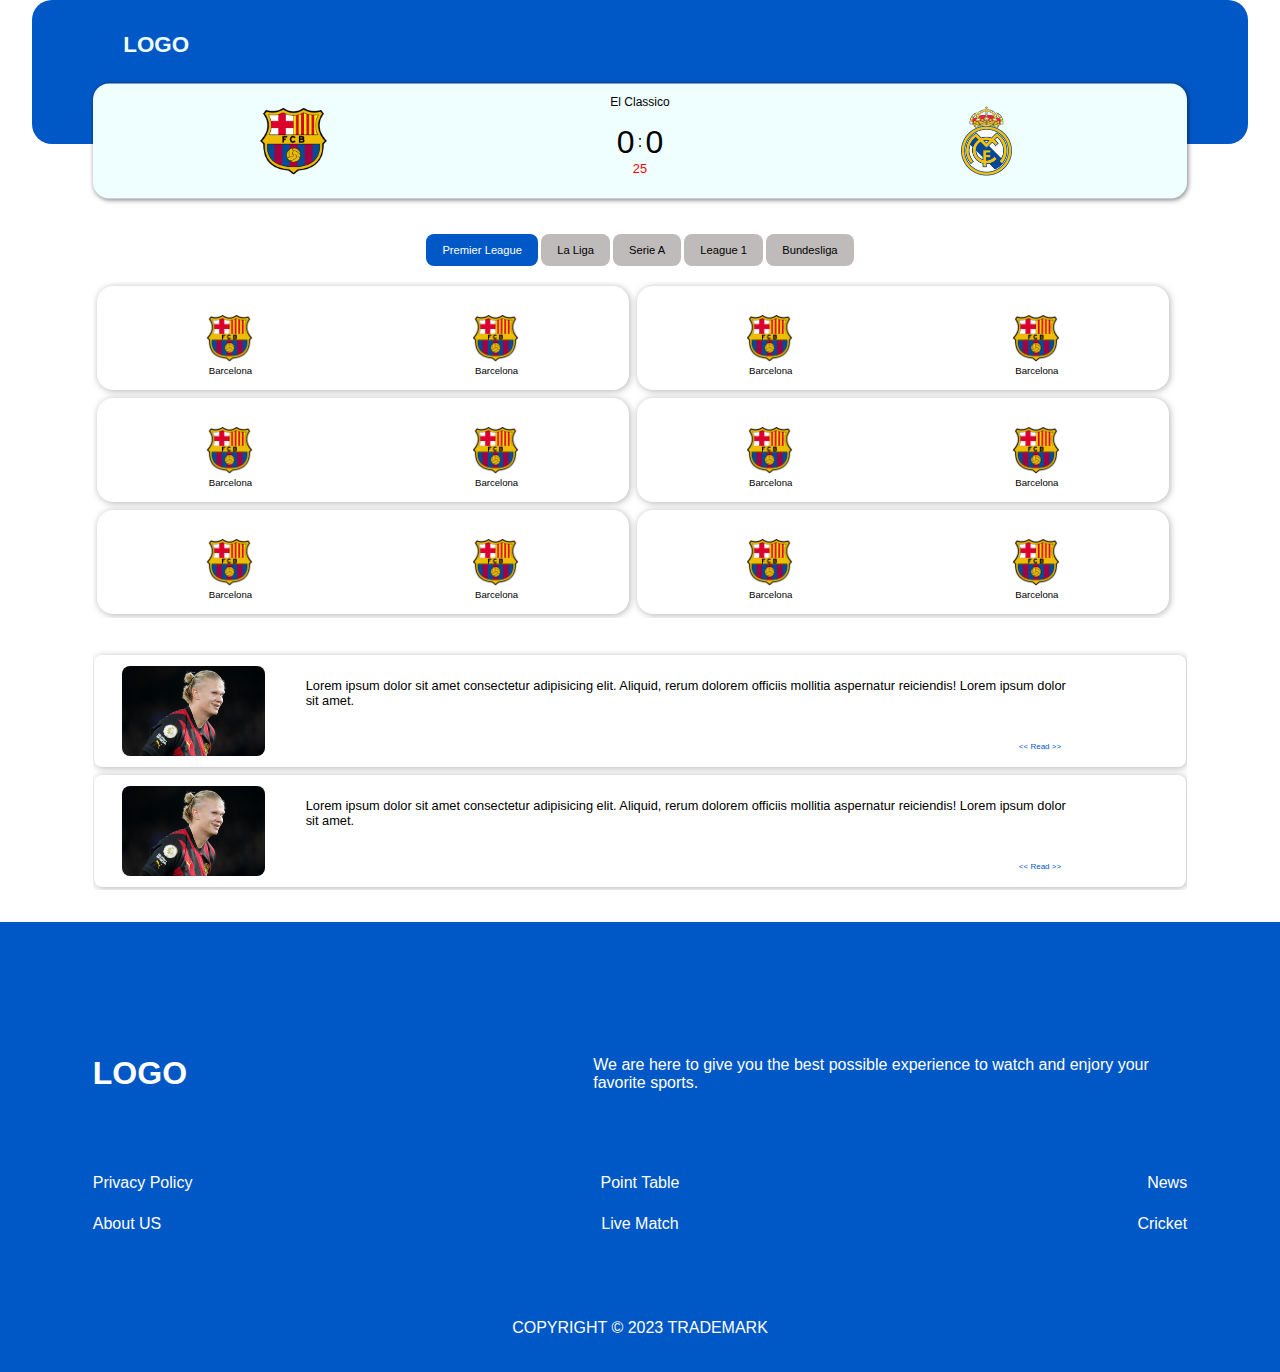
==== index.html @ 984a3e7b "Finished Footer" ====
<!DOCTYPE html>
<html lang="en">
<head>
    <meta charset="UTF-8">
    <meta http-equiv="X-UA-Compatible" content="IE=edge">
    <meta name="viewport" content="width=device-width, initial-scale=1.0">
    <title>HOME</title>
    <!-- ================================================================================ -->
    <link rel="stylesheet" href="https://cdnjs.cloudflare.com/ajax/libs/font-awesome/6.3.0/css/all.min.css" integrity="sha512-SzlrxWUlpfuzQ+pcUCosxcglQRNAq/DZjVsC0lE40xsADsfeQoEypE+enwcOiGjk/bSuGGKHEyjSoQ1zVisanQ==" crossorigin="anonymous" referrerpolicy="no-referrer" />
    <!-- ================================================================================ -->
    <script defer src="script.js"></script>
    <!-- ================================================================================ -->
    <link rel="stylesheet" href="style.css">
</head>
<body>
    <header class="match-started">
        <nav class="match-started">
            <h3>LOGO</h3>
            <i class="fa-solid fa-solid fa-bars"></i>
            <i class="fa-sharp fa-solid fa-xmark"></i>
            <ul class="menu">
                <li><a href="">home</a></li>
                <li><a href="">News</a></li>
                <li><a href="">Table</a></li>
                <li><a href="">Stats</a></li>
                <li><a href="">About Us</a></li>
            </ul>
        </nav>
        <div class="top-header match-started">
            <div class="current-match-name">El Classico</div>
            <div class="team-logos"><img src="images/fcb.png"/></div>
            <div class="score-time">
                <div class="score">
                    <span>0</span>:<span>0</span>
                </div>
               <span class="time">25</span> 
            </div>
            <div class="team-logos"><img src="images/rma.png"/></div>
        </div>
    </header>

    <div class="league-titles  match-started">
        <div class="titles">
            <span class="selected">Premier League</span>
            <span>La Liga</span>
            <span>Serie A</span>
            <span>League 1</span>
            <span>Bundesliga</span>
        </div>
    </div>

    <section class="leagues-section">
        <div class="leagues premier-league">
            <div class="matches">
                <div class="team-logos">
                    <img src="images/fcb.png"/>
                    <span>Barcelona</span>
                </div>
                <div class="team-logos">
                    <img src="images/fcb.png"/>
                    <span>Barcelona</span>
                </div>
            </div>
            <div class="matches">
                <div class="team-logos">
                    <img src="images/fcb.png"/>
                    <span>Barcelona</span>
                </div>
                <div class="team-logos">
                    <img src="images/fcb.png"/>
                    <span>Barcelona</span>
                </div>
            </div>
            <div class="matches">
                <div class="team-logos">
                    <img src="images/fcb.png"/>
                    <span>Barcelona</span>
                </div>
                <div class="team-logos">
                    <img src="images/fcb.png"/>
                    <span>Barcelona</span>
                </div>
            </div>
            <div class="matches">
                <div class="team-logos">
                    <img src="images/fcb.png"/>
                    <span>Barcelona</span>
                </div>
                <div class="team-logos">
                    <img src="images/fcb.png"/>
                    <span>Barcelona</span>
                </div>
            </div>
            <div class="matches">
                <div class="team-logos">
                    <img src="images/fcb.png"/>
                    <span>Barcelona</span>
                </div>
                <div class="team-logos">
                    <img src="images/fcb.png"/>
                    <span>Barcelona</span>
                </div>
            </div>
            <div class="matches">
                <div class="team-logos">
                    <img src="images/fcb.png"/>
                    <span>Barcelona</span>
                </div>
                <div class="team-logos">
                    <img src="images/fcb.png"/>
                    <span>Barcelona</span>
                </div>
            </div>
            <div class="matches">
                <div class="team-logos">
                    <img src="images/fcb.png"/>
                    <span>Barcelona</span>
                </div>
                <div class="team-logos">
                    <img src="images/fcb.png"/>
                    <span>Barcelona</span>
                </div>
            </div>
            <div class="matches">
                <div class="team-logos">
                    <img src="images/fcb.png"/>
                    <span>Barcelona</span>
                </div>
                <div class="team-logos">
                    <img src="images/fcb.png"/>
                    <span>Barcelona</span>
                </div>
            </div>
            <div class="matches">
                <div class="team-logos">
                    <img src="images/fcb.png"/>
                    <span>Barcelona</span>
                </div>
                <div class="team-logos">
                    <img src="images/fcb.png"/>
                    <span>Barcelona</span>
                </div>
            </div>
            <div class="matches">
                <div class="team-logos">
                    <img src="images/fcb.png"/>
                    <span>Barcelona</span>
                </div>
                <div class="team-logos">
                    <img src="images/fcb.png"/>
                    <span>Barcelona</span>
                </div>
            </div>
            <div class="matches">
                <div class="team-logos">
                    <img src="images/fcb.png"/>
                    <span>Barcelona</span>
                </div>
                <div class="team-logos">
                    <img src="images/fcb.png"/>
                    <span>Barcelona</span>
                </div>
            </div>
            <div class="matches">
                <div class="team-logos">
                    <img src="images/fcb.png"/>
                    <span>Barcelona</span>
                </div>
                <div class="team-logos">
                    <img src="images/fcb.png"/>
                    <span>Barcelona</span>
                </div>
            </div>
       </div>
    </section>
    <section class="news-section">
        <div class="container">
            <div class="news">
                <div class="thumbnail">
                    <img src="images/haaland.webp" alt="">
                </div>
                <div class="para">
                    <p>Lorem ipsum dolor sit amet consectetur adipisicing elit. Aliquid, rerum dolorem officiis mollitia aspernatur reiciendis! Lorem ipsum dolor sit amet.
                    </p>
                    <a href="#"> &lt;&lt; Read >></a>
                </div>
            </div>
            <div class="news">
                <div class="thumbnail">
                    <img src="images/haaland.webp" alt="">
                </div>
                <div class="para">
                    <p>Lorem ipsum dolor sit amet consectetur adipisicing elit. Aliquid, rerum dolorem officiis mollitia aspernatur reiciendis! Lorem ipsum dolor sit amet.
                    </p>
                    <a href="#"> &lt;&lt; Read >></a>
                </div>
            </div>
            <div class="news">
                <div class="thumbnail">
                    <img src="images/haaland.webp" alt="">
                </div>
                <div class="para">
                    <p>Lorem ipsum dolor sit amet consectetur adipisicing elit. Aliquid, rerum dolorem officiis mollitia aspernatur reiciendis! Lorem ipsum dolor sit amet.
                    </p>
                    <a href="#"> &lt;&lt; Read >></a>
                </div>
            </div>
            <div class="news">
                <div class="thumbnail">
                    <img src="images/haaland.webp" alt="">
                </div>
                <div class="para">
                    <p>Lorem ipsum dolor sit amet consectetur adipisicing elit. Aliquid, rerum dolorem officiis mollitia aspernatur reiciendis! Lorem ipsum dolor sit amet.
                    </p>
                    <a href="#"> &lt;&lt; Read >></a>
                </div>
            </div>
        </div>
    </section> 
    <footer>
        <div class="container">

            <div class="social">
                <i class="fa-brands fa-twitter"></i>
                <i class="fa-brands fa-youtube"></i>
                <i class="fa-brands fa-instagram"></i>
                <i class="fa-brands fa-behance"></i>
            </div>
            <div class="brand-details">
                <h1 class="logo">LOGO</h1>
                <p class="details">
                    We are here to give you the best possible experience to watch and enjory
                    your favorite sports.
                </p>
            </div>
            <div class="footer-links">
                <a href="">Privacy Policy</a>
                <a href="">Point Table</a>
                <a href="">News</a>
                <a href="">About US</a>
                <a href="">Live Match</a>
                <a href="">Cricket</a>
            </div>
            <div class="copyright">
                <span class="copyright">COPYRIGHT &#xA9; 2023 TRADEMARK </span>
            </div>
        </div>
    </footer>
</body>
</html>
---- style.css ----
html {
    font-size: 16px;
}

:root {
    --bg1 : #fff;
    --bg2 : #0058C6;
    --bg-league-title : #BFBBBA;

    --ld1 : #000;
    --ll1 : #EFFEFF;

    --width-small : 95%;
    --width-mediam : 85%;

    --header-height-initial : 6rem;
    --header-height : 9rem;
    --leagues-section-height : 21rem;
    --news-height : 15rem;

    --width-top-header : calc(var(--width-small)*90/100);
    --margin-leagues : calc(var(--header-height)*62.2/100);
}

* {
    margin: 0;
    padding : 0;
    color: var(--ld1);
    text-decoration: none;
    list-style: none;
    box-sizing: border-box;
}

body {
    font-family: sans-serif;
    background-color: var(--bg1);
    display: flex;
    flex-direction: column;
    align-items: center;
}

p {
    font-size: 1rem;
}
h3 {
    font-size: 1.4rem;
}

img {
    display: inline-block;
    height: 100%;
    object-fit: cover;
    object-position: center;
}

/* ======================================================= */

header {
    width : var(--width-small);
    height: var(--header-height-initial);
    color: var(--ll1);
    background-color: var(--bg2);
    border-radius: 1.25rem;
    display: flex;
    flex-direction: column;
    justify-content: space-between;
    align-items: center;
    position: relative;
}

header.match-started {
    height: var(--header-height);
}

nav {
    width: 85%;
    height: 100%;
    display: flex;
    justify-content: space-between;
    align-items: center;
    /* border : 1px solid black; */
    
}

nav.match-started {
    height: 40%;
    align-items: flex-end;
}

nav * {
    color: var(--ll1);
}

.fa-bars, .fa-xmark {
    cursor: pointer;
    z-index: 5;
}

.fa-xmark {
    display: none;
}

nav ul {
    display: none;

}

.menu-open {
    display: flex;
    flex-direction: column;
    justify-content: space-evenly;
    align-items: center;

    position: absolute;
    right : 1rem;
    top : 1rem;
    z-index: 3;
    border-radius: 1.25rem;

    width: 20rem;
    max-width: 90%;
    height: 40vh;
    background-color: rgba(0, 89, 198, 0.9);
    box-shadow: 1px 1px 5px rgba(0,0,0,0.3);

}

.menu-open li a{
    padding : 1rem 2rem;
}

/* ============================== top-header ============================== */

.top-header {
    width : 90%;
    height: 80%;
    background-color: var(--ll1);
    box-shadow: 1px 1px 5px rgba(0,0,0,0.5);
    border-radius: 1rem;
    position: absolute;
    transform: translateY(72.5%);
    display: none;
}

.top-header.match-started {
    display:flex;
    justify-content: space-around;
    align-items: center;
}

.top-header.match-started div{
    display: flex;
    justify-content: center;
    align-items: center;
}

.current-match-name{
    width : 100%;
    height : 30%;
    position: absolute;
    top : 1px;
    font-size: 0.75rem;
}

.team-logos{
    height: 60%;
    width : 30%;
}

.score-time {
    width : 20%;
    flex-direction: column;
    justify-content: flex-end;
    position: relative;
    top : 0.5rem;
}

.score span:nth-child(1){
    font-size: 2rem;
    margin-right: 0.2rem;
}

.score span:nth-child(2){
    font-size: 2rem;
    margin-left : 0.2rem;
}

.time {
    color : red;
    font-size: 0.8rem;
    font-weight: 500;
}

/* ======================================================= */

.league-titles {
    width : var(--width-top-header);
    margin-top: 2rem;
    border-radius: 0.5rem;

    display: flex;
    justify-content: center;
    /* border : 1px solid black; */
}

.league-titles.match-started { 
    margin-top: var(--margin-leagues);
}

.titles {
    max-height: 6.4rem;
    font-size: 0.7rem;
    display: flex;
    flex-flow: row wrap;
    gap : 0.2rem;
    justify-content: flex-start;
    align-items: center; 
}

.titles span {
    text-align: center;
    padding: 0 1rem;
    line-height: 2rem;
    border-radius: 0.5rem;;
    background-color: var(--bg-league-title);
    cursor: pointer;
    /* flex-grow: 1; */
}

.titles > .selected {
    background-color: var(--bg2);
    color: var(--bg1);
}


/* ======================================================= */

.leagues-section {
    width : var(--width-top-header);
    height: var(--leagues-section-height);
    margin-top : 1rem;
    border-radius: 0.5rem ;
    
    padding-bottom: 0.1rem;

    /* to setup scrolling and hide scrollbar */
    overflow: auto;
    -ms-overflow-style: none; /* from IE and Edge */
    scrollbar-width: none; /* from Firefox */
}

/* to hide scrollbar from chrome */
.leagues-section::-webkit-scrollbar {
    display: none;
}

.leagues {
    width: 98%;
    height: auto;
    /* padding-top: 1rem; */
    border-radius: 0.5rem;
    display: grid;
    grid-template-columns: 1fr 1fr;
    column-gap : 0.5rem;
}

.matches {
    width : 100%;
    height: 6.5rem;
    margin: 0.25rem;

    display: flex;
    justify-content: space-around;
    align-items: center;

    border-radius: 1rem;
    background-color: var(--bg1);
    box-shadow: 1px 1px 7px rgba(0,0,0,0.3);
}

.matches .team-logos {
    width: 3rem;
    height: 3rem;
    position: relative;
}

.team-logos span {
    font-size : 0.6rem;
    position: absolute;
    bottom: -14px;
    left: 3px;
}

/* ======================================================= */

.news-section {
    width : var(--width-top-header);
    height: var(--news-height);
    margin-top: 2rem;
    padding: 0.1rem;
    /* background-color: var(--bg-league-title); */

    display: flex;
    justify-content: center;
    align-items: center;

    overflow: auto;
    scrollbar-width: none;
    -ms-overflow-style: none;
}

.news-section::-webkit-scrollbar{
    display: none;
}

.news-section .container {
    width: 100%;
    height: 100%; 
    display: grid;
    grid-template-rows: repeat(1fr);
}

.news {
    width: 100%;
    margin: 0.25rem 0;
    height: 7rem;
    border-radius: 0.5rem;
    overflow: hidden;
    background-color: var(--bg1);
    box-shadow: 1px 1px 7px rgba(0,0,0,0.3);
    /* border : 1px solid red; */

    display: flex;
}

/* ================================= */

.thumbnail {
    height: 100%;
    width: auto;
    display: flex;
    justify-content: center;
    align-items: center;

    padding-left: 2.5%;

    /* border : 1px solid red; */
}

.thumbnail img {
    width: auto;
    height: 80%;
    border-radius: 0.5rem;
}

.news .para {
    width: auto;
    height: 100%;
    display: flex;
    justify-content: center;
    align-items: center;
    position: relative;
}

.news .para p {
    display: inline-block;
    height: 50%;
    width: auto;
    font-size: 0.8rem;
    padding-left : 5%;

    overflow: auto;
    -ms-overflow-style: none;
    scrollbar-width: none;
    /* border : 1px solid red; */

    position: relative;
    top : -0.3rem;
}

.news .para p::-webkit-scrollbar {
    display: none;
}

.news .para a {
    font-size: 0.5rem;
    color : var(--bg2);
    
    position: absolute;
    bottom: 1rem;
    right: 1rem;
}

/* ======================================================= */

footer {
    margin-top: 2rem;
    width: 100%;
    height: 50vh;
    background-color: var(--bg2);

    display: flex;
    justify-content: center;
    align-items: center;

    position: relative;
}

footer * {
    color: var(--bg1);
}

footer .container {
    width: var(--width-top-header);
    height: 90%;
    display: flex;
    flex-direction: column;
    justify-content: flex-start;
    align-items: center;
    gap : 2%;
    /* border : 1px solid black; */
}

.brand-details {
    width: 100%;
    height: 40%;
    display: flex;
    justify-content: space-between;
    align-items: center;
    gap : 10%;
    /* border : 1px solid black; */
}

.brand-details h1 {
    display: inline-block;
    width: 40%;
}

.footer-links {
    width: 100%;
    height: 20%;
    display: grid;
    grid-template-columns: repeat(3, 1fr);
    gap : 2%;
}

.footer-links a {
    display: inline-flex;
    width: 100%;
    height: 100%;
    justify-content: flex-start;
    align-items: center;
    /* border : 1px solid black; */
}

.footer-links a:nth-child(3), .footer-links a:nth-child(6) {
    justify-content: flex-end;
} 


.footer-links a:nth-child(2), .footer-links a:nth-child(5) {
    justify-content: center;
} 

.social {
    width: 100%;
    height: 10%;
    display: flex;
    justify-content: flex-end;
    gap : 5%;
    padding-right: 0%;
}

.copyright {
    width: 100%;
    height: 10%;
    position: absolute;
    bottom: 1.5rem;
    display: flex;
    justify-content: center;
}

/* ======================================================= */

@media only screen and (max-width:600px) {

    .leagues {
        width: 98%;
        /* padding: 1rem 0rem; */
        grid-template-columns: 1fr;
        grid-template-rows: repeat(1fr);
    }

    .matches {
        height: 6.5rem;
    }
}
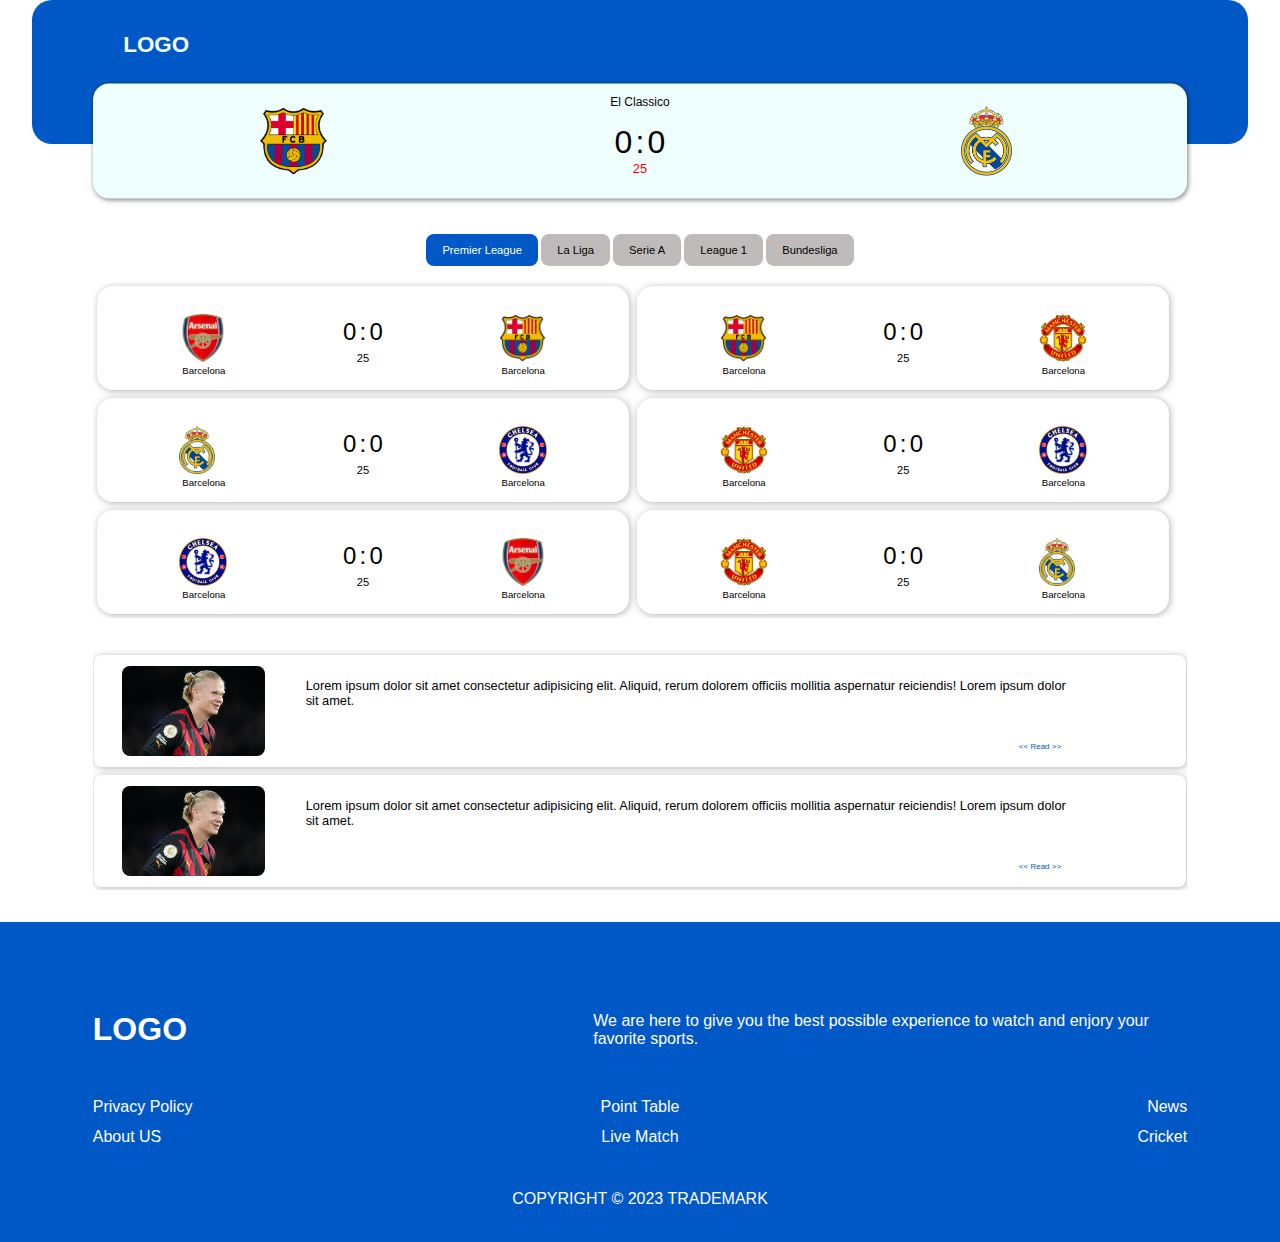
==== commit 0ea38a11: "added scores on match section, added match.html page & edited js for it" ====
--- a/index.html
+++ b/index.html
@@ -8,9 +8,9 @@
     <!-- ================================================================================ -->
     <link rel="stylesheet" href="https://cdnjs.cloudflare.com/ajax/libs/font-awesome/6.3.0/css/all.min.css" integrity="sha512-SzlrxWUlpfuzQ+pcUCosxcglQRNAq/DZjVsC0lE40xsADsfeQoEypE+enwcOiGjk/bSuGGKHEyjSoQ1zVisanQ==" crossorigin="anonymous" referrerpolicy="no-referrer" />
     <!-- ================================================================================ -->
-    <script defer src="script.js"></script>
+    <script defer src="js/script.js"></script>
     <!-- ================================================================================ -->
-    <link rel="stylesheet" href="style.css">
+    <link rel="stylesheet" href="css/style.css">
 </head>
 <body>
     <header class="match-started">
@@ -53,119 +53,215 @@
         <div class="leagues premier-league">
             <div class="matches">
                 <div class="team-logos">
-                    <img src="images/fcb.png"/>
-                    <span>Barcelona</span>
-                </div>
-                <div class="team-logos">
-                    <img src="images/fcb.png"/>
-                    <span>Barcelona</span>
-                </div>
-            </div>
-            <div class="matches">
-                <div class="team-logos">
-                    <img src="images/fcb.png"/>
-                    <span>Barcelona</span>
-                </div>
-                <div class="team-logos">
-                    <img src="images/fcb.png"/>
-                    <span>Barcelona</span>
-                </div>
-            </div>
-            <div class="matches">
-                <div class="team-logos">
-                    <img src="images/fcb.png"/>
-                    <span>Barcelona</span>
-                </div>
-                <div class="team-logos">
-                    <img src="images/fcb.png"/>
-                    <span>Barcelona</span>
-                </div>
-            </div>
-            <div class="matches">
-                <div class="team-logos">
-                    <img src="images/fcb.png"/>
-                    <span>Barcelona</span>
-                </div>
-                <div class="team-logos">
-                    <img src="images/fcb.png"/>
-                    <span>Barcelona</span>
-                </div>
-            </div>
-            <div class="matches">
-                <div class="team-logos">
-                    <img src="images/fcb.png"/>
-                    <span>Barcelona</span>
-                </div>
-                <div class="team-logos">
-                    <img src="images/fcb.png"/>
-                    <span>Barcelona</span>
-                </div>
-            </div>
-            <div class="matches">
-                <div class="team-logos">
-                    <img src="images/fcb.png"/>
-                    <span>Barcelona</span>
-                </div>
-                <div class="team-logos">
-                    <img src="images/fcb.png"/>
-                    <span>Barcelona</span>
-                </div>
-            </div>
-            <div class="matches">
-                <div class="team-logos">
-                    <img src="images/fcb.png"/>
-                    <span>Barcelona</span>
-                </div>
-                <div class="team-logos">
-                    <img src="images/fcb.png"/>
-                    <span>Barcelona</span>
-                </div>
-            </div>
-            <div class="matches">
-                <div class="team-logos">
-                    <img src="images/fcb.png"/>
-                    <span>Barcelona</span>
-                </div>
-                <div class="team-logos">
-                    <img src="images/fcb.png"/>
-                    <span>Barcelona</span>
-                </div>
-            </div>
-            <div class="matches">
-                <div class="team-logos">
-                    <img src="images/fcb.png"/>
-                    <span>Barcelona</span>
-                </div>
-                <div class="team-logos">
-                    <img src="images/fcb.png"/>
-                    <span>Barcelona</span>
-                </div>
-            </div>
-            <div class="matches">
-                <div class="team-logos">
-                    <img src="images/fcb.png"/>
-                    <span>Barcelona</span>
-                </div>
-                <div class="team-logos">
-                    <img src="images/fcb.png"/>
-                    <span>Barcelona</span>
-                </div>
-            </div>
-            <div class="matches">
-                <div class="team-logos">
-                    <img src="images/fcb.png"/>
-                    <span>Barcelona</span>
-                </div>
-                <div class="team-logos">
-                    <img src="images/fcb.png"/>
-                    <span>Barcelona</span>
-                </div>
-            </div>
-            <div class="matches">
-                <div class="team-logos">
-                    <img src="images/fcb.png"/>
-                    <span>Barcelona</span>
-                </div>
+                    <img src="images/arsenal.png"/>
+                    <span>Barcelona</span>
+                </div>
+
+                <div class="score-time">
+                    <div class="score">
+                        <span>0</span>:<span>0</span>
+                    </div>
+                   <span class="time">25</span> 
+                </div>
+
+                <div class="team-logos">
+                    <img src="images/fcb.png"/>
+                    <span>Barcelona</span>
+                </div>
+            </div>
+            <div class="matches">
+                <div class="team-logos">
+                    <img src="images/fcb.png"/>
+                    <span>Barcelona</span>
+                </div>
+
+                <div class="score-time">
+                    <div class="score">
+                        <span>0</span>:<span>0</span>
+                    </div>
+                   <span class="time">25</span> 
+                </div>
+
+                <div class="team-logos">
+                    <img src="images/manu.png"/>
+                    <span>Barcelona</span>
+                </div>
+            </div>
+            <div class="matches">
+                <div class="team-logos">
+                    <img src="images/rma.png"/>
+                    <span>Barcelona</span>
+                </div>
+
+                <div class="score-time">
+                    <div class="score">
+                        <span>0</span>:<span>0</span>
+                    </div>
+                   <span class="time">25</span> 
+                </div>
+
+                <div class="team-logos">
+                    <img src="images/chelsea.png"/>
+                    <span>Barcelona</span>
+                </div>
+            </div>
+            <div class="matches">
+                <div class="team-logos">
+                    <img src="images/manu.png"/>
+                    <span>Barcelona</span>
+                </div>
+
+                <div class="score-time">
+                    <div class="score">
+                        <span>0</span>:<span>0</span>
+                    </div>
+                   <span class="time">25</span> 
+                </div>
+
+                <div class="team-logos">
+                    <img src="images/chelsea.png"/>
+                    <span>Barcelona</span>
+                </div>
+            </div>
+            <div class="matches">
+                <div class="team-logos">
+                    <img src="images/chelsea.png"/>
+                    <span>Barcelona</span>
+                </div>
+
+                <div class="score-time">
+                    <div class="score">
+                        <span>0</span>:<span>0</span>
+                    </div>
+                   <span class="time">25</span> 
+                </div>
+
+                <div class="team-logos">
+                    <img src="images/arsenal.png"/>
+                    <span>Barcelona</span>
+                </div>
+            </div>
+            <div class="matches">
+                <div class="team-logos">
+                    <img src="images/manu.png"/>
+                    <span>Barcelona</span>
+                </div>
+
+                <div class="score-time">
+                    <div class="score">
+                        <span>0</span>:<span>0</span>
+                    </div>
+                   <span class="time">25</span> 
+                </div>
+
+                <div class="team-logos">
+                    <img src="images/rma.png"/>
+                    <span>Barcelona</span>
+                </div>
+            </div>
+            <div class="matches">
+                <div class="team-logos">
+                    <img src="images/fcb.png"/>
+                    <span>Barcelona</span>
+                </div>
+
+                <div class="score-time">
+                    <div class="score">
+                        <span>0</span>:<span>0</span>
+                    </div>
+                   <span class="time">25</span> 
+                </div>
+
+                <div class="team-logos">
+                    <img src="images/chelsea.png"/>
+                    <span>Barcelona</span>
+                </div>
+            </div>
+            <div class="matches">
+                <div class="team-logos">
+                    <img src="images/manu.png"/>
+                    <span>Barcelona</span>
+                </div>
+
+                <div class="score-time">
+                    <div class="score">
+                        <span>0</span>:<span>0</span>
+                    </div>
+                   <span class="time">25</span> 
+                </div>
+
+                <div class="team-logos">
+                    <img src="images/chelsea.png"/>
+                    <span>Barcelona</span>
+                </div>
+            </div>
+            <div class="matches">
+                <div class="team-logos">
+                    <img src="images/arsenal.png"/>
+                    <span>Barcelona</span>
+                </div>
+
+                <div class="score-time">
+                    <div class="score">
+                        <span>0</span>:<span>0</span>
+                    </div>
+                   <span class="time">25</span> 
+                </div>
+
+                <div class="team-logos">
+                    <img src="images/manu.png"/>
+                    <span>Barcelona</span>
+                </div>
+            </div>
+            <div class="matches">
+                <div class="team-logos">
+                    <img src="images/fcb.png"/>
+                    <span>Barcelona</span>
+                </div>
+
+                <div class="score-time">
+                    <div class="score">
+                        <span>0</span>:<span>0</span>
+                    </div>
+                   <span class="time">25</span> 
+                </div>
+
+                <div class="team-logos">
+                    <img src="images/fcb.png"/>
+                    <span>Barcelona</span>
+                </div>
+            </div>
+            <div class="matches">
+                <div class="team-logos">
+                    <img src="images/fcb.png"/>
+                    <span>Barcelona</span>
+                </div>
+
+                <div class="score-time">
+                    <div class="score">
+                        <span>0</span>:<span>0</span>
+                    </div>
+                   <span class="time">25</span> 
+                </div>
+
+                <div class="team-logos">
+                    <img src="images/fcb.png"/>
+                    <span>Barcelona</span>
+                </div>
+            </div>
+            <div class="matches">
+                <div class="team-logos">
+                    <img src="images/fcb.png"/>
+                    <span>Barcelona</span>
+                </div>
+
+                <div class="score-time">
+                    <div class="score">
+                        <span>0</span>:<span>0</span>
+                    </div>
+                   <span class="time">25</span> 
+                </div>
+
                 <div class="team-logos">
                     <img src="images/fcb.png"/>
                     <span>Barcelona</span>
--- a/css/style.css
+++ b/css/style.css
@@ -0,0 +1,511 @@
+html {
+    font-size: 16px;
+}
+
+:root {
+    --bg1 : #fff;
+    --bg2 : #0058C6;
+    --bg-league-title : #BFBBBA;
+
+    --ld1 : #000;
+    --ll1 : #EFFEFF;
+
+    --width-small : 95%;
+    --width-mediam : 85%;
+
+    --header-height-initial : 6rem;
+    --header-height : 9rem;
+    --leagues-section-height : 21rem;
+    --news-height : 15rem;
+
+    --width-top-header : calc(var(--width-small)*90/100);
+    --margin-leagues : calc(var(--header-height)*62.2/100);
+}
+
+* {
+    margin: 0;
+    padding : 0;
+    color: var(--ld1);
+    text-decoration: none;
+    list-style: none;
+    box-sizing: border-box;
+}
+
+body {
+    font-family: sans-serif;
+    background-color: var(--bg1);
+    display: flex;
+    flex-direction: column;
+    align-items: center;
+}
+
+p {
+    font-size: 1rem;
+}
+h3 {
+    font-size: 1.4rem;
+}
+
+img {
+    display: inline-block;
+    height: 100%;
+    object-fit: cover;
+    object-position: center;
+}
+
+/* ======================================================= */
+
+header {
+    width : var(--width-small);
+    height: var(--header-height-initial);
+    color: var(--ll1);
+    background-color: var(--bg2);
+    border-radius: 1.25rem;
+    display: flex;
+    flex-direction: column;
+    justify-content: space-between;
+    align-items: center;
+    position: relative;
+}
+
+header.match-started {
+    height: var(--header-height);
+}
+
+nav {
+    width: 85%;
+    height: 100%;
+    display: flex;
+    justify-content: space-between;
+    align-items: center;
+    /* border : 1px solid black; */
+    
+}
+
+nav.match-started {
+    height: 40%;
+    align-items: flex-end;
+}
+
+nav * {
+    color: var(--ll1);
+}
+
+.fa-bars, .fa-xmark {
+    cursor: pointer;
+    z-index: 5;
+}
+
+.fa-xmark {
+    display: none;
+}
+
+nav ul {
+    display: none;
+
+}
+
+.menu-open {
+    display: flex;
+    flex-direction: column;
+    justify-content: space-evenly;
+    align-items: center;
+
+    position: absolute;
+    right : 1rem;
+    top : 1rem;
+    z-index: 3;
+    border-radius: 1.25rem;
+
+    width: 20rem;
+    max-width: 90%;
+    height: 40vh;
+    background-color: rgba(0, 89, 198, 0.9);
+    box-shadow: 1px 1px 5px rgba(0,0,0,0.3);
+
+}
+
+.menu-open li a{
+    padding : 1rem 2rem;
+}
+
+/* ============================== top-header ============================== */
+
+.top-header {
+    width : 90%;
+    height: 80%;
+    background-color: var(--ll1);
+    box-shadow: 1px 1px 5px rgba(0,0,0,0.5);
+    border-radius: 1rem;
+    position: absolute;
+    transform: translateY(72.5%);
+    display: none;
+}
+
+.top-header.match-started {
+    display:flex;
+    justify-content: space-around;
+    align-items: center;
+}
+
+.top-header.match-started div{
+    display: flex;
+    justify-content: center;
+    align-items: center;
+}
+
+.current-match-name{
+    width : 100%;
+    height : 30%;
+    position: absolute;
+    top : 1px;
+    font-size: 0.75rem;
+}
+
+.team-logos{
+    height: 60%;
+    width : 30%;
+}
+
+.score-time {
+    width : 20%;
+    display: flex;
+    flex-direction: column;
+    align-items: center;
+    position: relative;
+    top : 0.5rem;
+}
+
+.score {
+    font-size: 2rem;
+}
+
+.score span:nth-child(1){
+    margin-right: 0.2rem;
+}
+
+.score span:nth-child(2){
+    margin-left : 0.2rem;
+}
+
+.time {
+    color : red;
+    font-size: 0.8rem;
+    font-weight: 500;
+    width: 100%;
+    text-align: center;
+}
+
+/* ======================================================= */
+
+.league-titles {
+    width : var(--width-top-header);
+    margin-top: 2rem;
+    border-radius: 0.5rem;
+
+    display: flex;
+    justify-content: center;
+    /* border : 1px solid black; */
+}
+
+.league-titles.match-started { 
+    margin-top: var(--margin-leagues);
+}
+
+.titles {
+    max-height: 6.4rem;
+    font-size: 0.7rem;
+    display: flex;
+    flex-flow: row wrap;
+    gap : 0.2rem;
+    justify-content: flex-start;
+    align-items: center; 
+}
+
+.titles span {
+    text-align: center;
+    padding: 0 1rem;
+    line-height: 2rem;
+    border-radius: 0.5rem;;
+    background-color: var(--bg-league-title);
+    cursor: pointer;
+    /* flex-grow: 1; */
+}
+
+.titles > .selected {
+    background-color: var(--bg2);
+    color: var(--bg1);
+}
+
+/* ======================================================= */
+
+.leagues-section {
+    width : var(--width-top-header);
+    height: var(--leagues-section-height);
+    margin-top : 1rem;
+    border-radius: 0.5rem ;
+    
+    padding-bottom: 0.1rem;
+
+    /* to setup scrolling and hide scrollbar */
+    overflow: auto;
+    -ms-overflow-style: none; /* from IE and Edge */
+    scrollbar-width: none; /* from Firefox */
+}
+
+/* to hide scrollbar from chrome */
+.leagues-section::-webkit-scrollbar {
+    display: none;
+}
+
+.leagues {
+    width: 98%;
+    height: auto;
+    /* padding-top: 1rem; */
+    border-radius: 0.5rem;
+    display: grid;
+    grid-template-columns: 1fr 1fr;
+    column-gap : 0.5rem;
+}
+
+.matches {
+    width : 100%;
+    height: 6.5rem;
+    margin: 0.25rem;
+
+    display: flex;
+    justify-content: space-evenly;
+    align-items: center;
+
+    border-radius: 1rem;
+    background-color: var(--bg1);
+    box-shadow: 1px 1px 7px rgba(0,0,0,0.3);
+}
+
+.matches .score-time .score {
+    font-size: 1.5rem;
+    margin: 0.4rem 0;
+}
+.matches .score-time .time {
+    font-size: 0.7rem;
+    color: black;
+}
+
+
+.matches .score-time {
+    top: 0;
+    /* border: 1px solid black; */
+}
+
+
+.matches .team-logos {
+    width: 3rem;
+    height: 3rem;
+    position: relative;
+}
+
+.team-logos span {
+    font-size : 0.6rem;
+    position: absolute;
+    bottom: -14px;
+    left: 3px;
+}
+
+/* ======================================================= */
+
+.news-section {
+    width : var(--width-top-header);
+    height: var(--news-height);
+    margin-top: 2rem;
+    padding: 0.1rem;
+    /* background-color: var(--bg-league-title); */
+
+    display: flex;
+    justify-content: center;
+    align-items: center;
+
+    overflow: auto;
+    scrollbar-width: none;
+    -ms-overflow-style: none;
+}
+
+.news-section::-webkit-scrollbar{
+    display: none;
+}
+
+.news-section .container {
+    width: 100%;
+    height: 100%; 
+    display: grid;
+    grid-template-rows: repeat(1fr);
+}
+
+.news {
+    width: 100%;
+    margin: 0.25rem 0;
+    height: 7rem;
+    border-radius: 0.5rem;
+    overflow: hidden;
+    background-color: var(--bg1);
+    box-shadow: 1px 1px 7px rgba(0,0,0,0.3);
+    /* border : 1px solid red; */
+
+    display: flex;
+}
+
+/* ================================= */
+
+.thumbnail {
+    height: 100%;
+    width: auto;
+    display: flex;
+    justify-content: center;
+    align-items: center;
+
+    padding-left: 2.5%;
+
+    /* border : 1px solid red; */
+}
+
+.thumbnail img {
+    width: auto;
+    height: 80%;
+    border-radius: 0.5rem;
+}
+
+.news .para {
+    width: auto;
+    height: 100%;
+    display: flex;
+    justify-content: center;
+    align-items: center;
+    position: relative;
+}
+
+.news .para p {
+    display: inline-block;
+    height: 50%;
+    width: auto;
+    font-size: 0.8rem;
+    padding-left : 5%;
+
+    position: relative;
+    top : -0.3rem;
+
+    overflow: hidden;
+}
+
+
+.news .para a {
+    font-size: 0.5rem;
+    color : var(--bg2);
+    
+    position: absolute;
+    bottom: 1rem;
+    right: 1rem;
+}
+
+/* ======================================================= */
+
+footer {
+    margin-top: 2rem;
+    width: 100%;
+    height: 20rem;
+    background-color: var(--bg2);
+
+    display: flex;
+    justify-content: center;
+    align-items: center;
+
+    position: relative;
+}
+
+footer * {
+    color: var(--bg1);
+}
+
+footer .container {
+    width: var(--width-top-header);
+    height: 90%;
+    display: flex;
+    flex-direction: column;
+    justify-content: flex-start;
+    align-items: center;
+    gap : 2%;
+    /* border : 1px solid black; */
+}
+
+.brand-details {
+    width: 100%;
+    height: 40%;
+    display: flex;
+    justify-content: space-between;
+    align-items: center;
+    gap : 10%;
+    /* border : 1px solid black; */
+}
+
+.brand-details h1 {
+    display: inline-block;
+    width: 40%;
+}
+
+.footer-links {
+    width: 100%;
+    height: 20%;
+    display: grid;
+    grid-template-columns: repeat(3, 1fr);
+    gap : 2%;
+}
+
+.footer-links a {
+    display: inline-flex;
+    width: 100%;
+    height: 100%;
+    justify-content: flex-start;
+    align-items: center;
+    /* border : 1px solid black; */
+}
+
+.footer-links a:nth-child(3), .footer-links a:nth-child(6) {
+    justify-content: flex-end;
+} 
+
+
+.footer-links a:nth-child(2), .footer-links a:nth-child(5) {
+    justify-content: center;
+} 
+
+.social {
+    width: 100%;
+    height: 10%;
+    display: flex;
+    justify-content: flex-end;
+    gap : 5%;
+    padding-right: 0%;
+}
+
+.copyright {
+    width: 100%;
+    height: 10%;
+    position: absolute;
+    bottom: 1.5rem;
+    display: flex;
+    justify-content: center;
+}
+
+/* ======================================================= */
+
+@media only screen and (max-width:600px) {
+
+    .leagues {
+        width: 98%;
+        /* padding: 1rem 0rem; */
+        grid-template-columns: 1fr;
+        grid-template-rows: repeat(1fr);
+    }
+
+    .matches {
+        height: 6.5rem;
+    }
+}
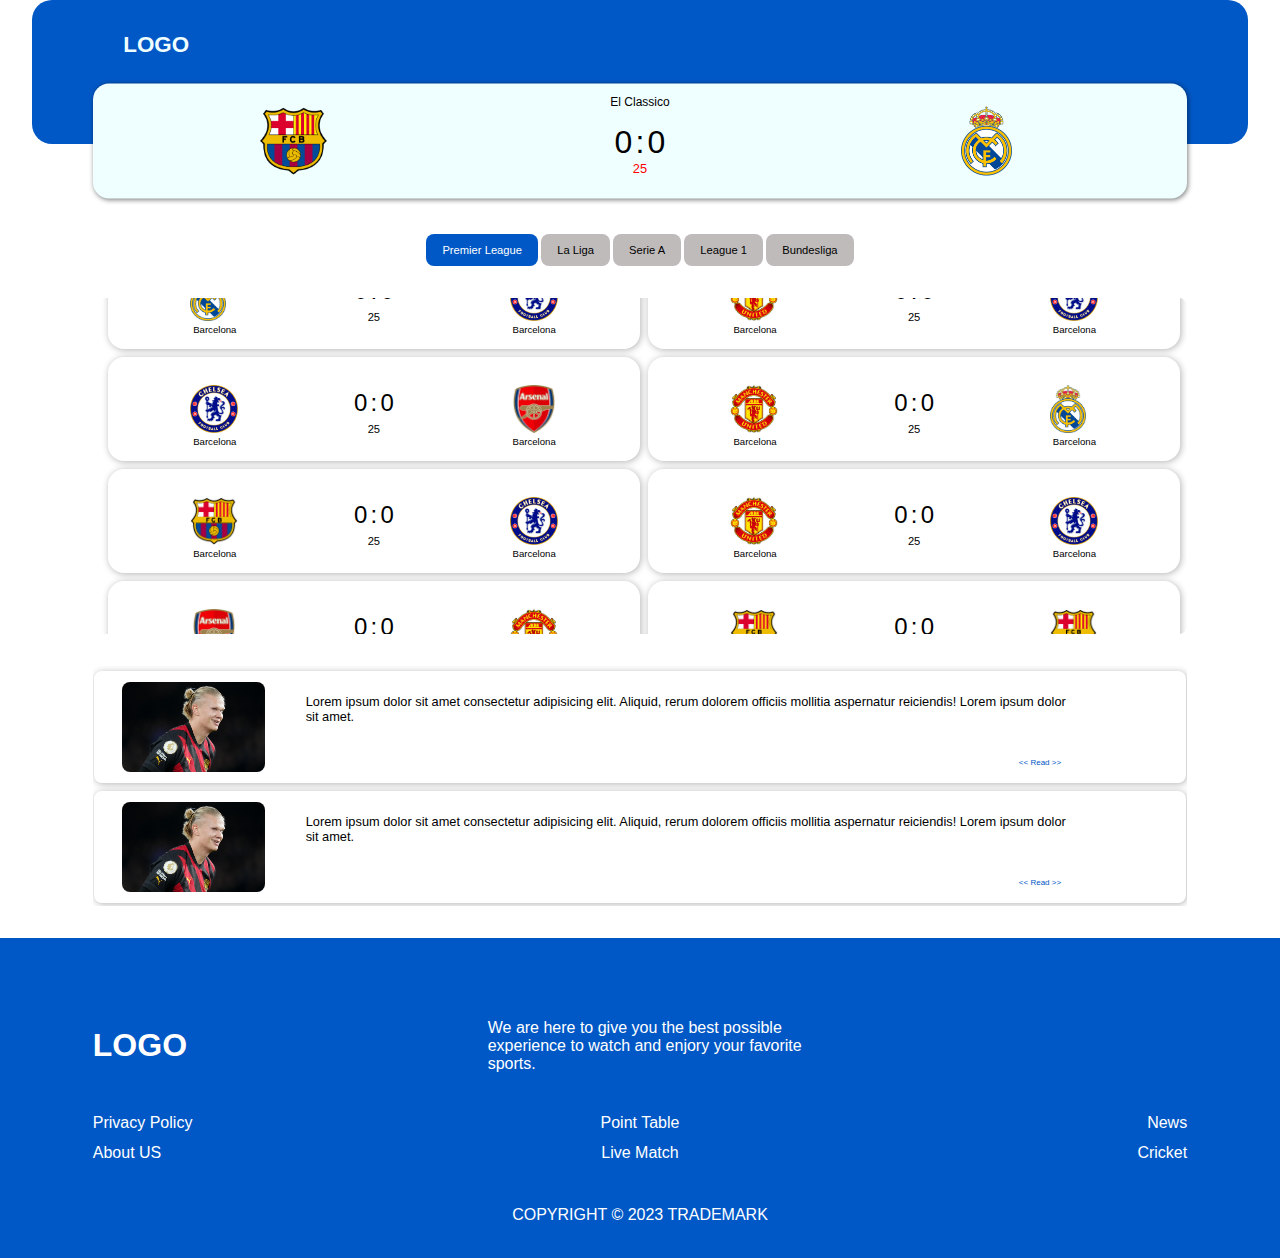
==== commit e6af4fe7: "match page updated - added details titles, details box etc" ====
--- a/index.html
+++ b/index.html
@@ -13,6 +13,7 @@
     <link rel="stylesheet" href="css/style.css">
 </head>
 <body>
+    <!-- ====================== Header Starts ====================== -->
     <header class="match-started">
         <nav class="match-started">
             <h3>LOGO</h3>
@@ -38,6 +39,7 @@
             <div class="team-logos"><img src="images/rma.png"/></div>
         </div>
     </header>
+    <!-- ====================== Header Ends ====================== -->
 
     <div class="league-titles  match-started">
         <div class="titles">
@@ -49,6 +51,7 @@
         </div>
     </div>
 
+    <!-- ====================== Match Section Starts ====================== -->
     <section class="leagues-section">
         <div class="leagues premier-league">
             <div class="matches">
@@ -269,6 +272,9 @@
             </div>
        </div>
     </section>
+    <!-- ====================== Match Section Ends ====================== -->
+
+    <!-- ====================== News Section Strats ====================== -->
     <section class="news-section">
         <div class="container">
             <div class="news">
@@ -312,7 +318,10 @@
                 </div>
             </div>
         </div>
-    </section> 
+    </section>
+    <!-- ====================== News Section Ends ====================== -->
+    
+    <!-- ====================== Footer Starts ====================== -->
     <footer>
         <div class="container">
 
@@ -342,5 +351,6 @@
             </div>
         </div>
     </footer>
+    <!-- ====================== Footer Ends ====================== -->
 </body>
 </html>--- a/css/style.css
+++ b/css/style.css
@@ -5,10 +5,12 @@
 :root {
     --bg1 : #fff;
     --bg2 : #0058C6;
+    --bg3 : #FFD52B;
     --bg-league-title : #BFBBBA;
 
     --ld1 : #000;
     --ll1 : #EFFEFF;
+    --lb1 : #0E376E;
 
     --width-small : 95%;
     --width-mediam : 85%;
@@ -146,6 +148,7 @@
     display:flex;
     justify-content: space-around;
     align-items: center;
+    cursor: pointer;
 }
 
 .top-header.match-started div{
@@ -198,7 +201,7 @@
 
 /* ======================================================= */
 
-.league-titles {
+.league-titles, .section-titles {
     width : var(--width-top-header);
     margin-top: 2rem;
     border-radius: 0.5rem;
@@ -208,7 +211,7 @@
     /* border : 1px solid black; */
 }
 
-.league-titles.match-started { 
+.league-titles.match-started, .section-titles.match-started{ 
     margin-top: var(--margin-leagues);
 }
 
@@ -239,18 +242,22 @@
 
 /* ======================================================= */
 
-.leagues-section {
+.leagues-section, .details-section {
     width : var(--width-top-header);
     height: var(--leagues-section-height);
-    margin-top : 1rem;
+    margin-top : 2rem;
     border-radius: 0.5rem ;
-    
     padding-bottom: 0.1rem;
+
+    display: flex;
+    justify-content: center;
+    align-items: center;
 
     /* to setup scrolling and hide scrollbar */
     overflow: auto;
     -ms-overflow-style: none; /* from IE and Edge */
     scrollbar-width: none; /* from Firefox */
+    /* border: 1px solid black; */
 }
 
 /* to hide scrollbar from chrome */
@@ -258,11 +265,11 @@
     display: none;
 }
 
-.leagues {
+.leagues, .details{
     width: 98%;
     height: auto;
-    /* padding-top: 1rem; */
     border-radius: 0.5rem;
+
     display: grid;
     grid-template-columns: 1fr 1fr;
     column-gap : 0.5rem;
@@ -280,23 +287,24 @@
     border-radius: 1rem;
     background-color: var(--bg1);
     box-shadow: 1px 1px 7px rgba(0,0,0,0.3);
+
+    cursor: pointer;
 }
 
 .matches .score-time .score {
     font-size: 1.5rem;
     margin: 0.4rem 0;
 }
+
 .matches .score-time .time {
     font-size: 0.7rem;
     color: black;
 }
 
-
 .matches .score-time {
     top: 0;
     /* border: 1px solid black; */
 }
-
 
 .matches .team-logos {
     width: 3rem;
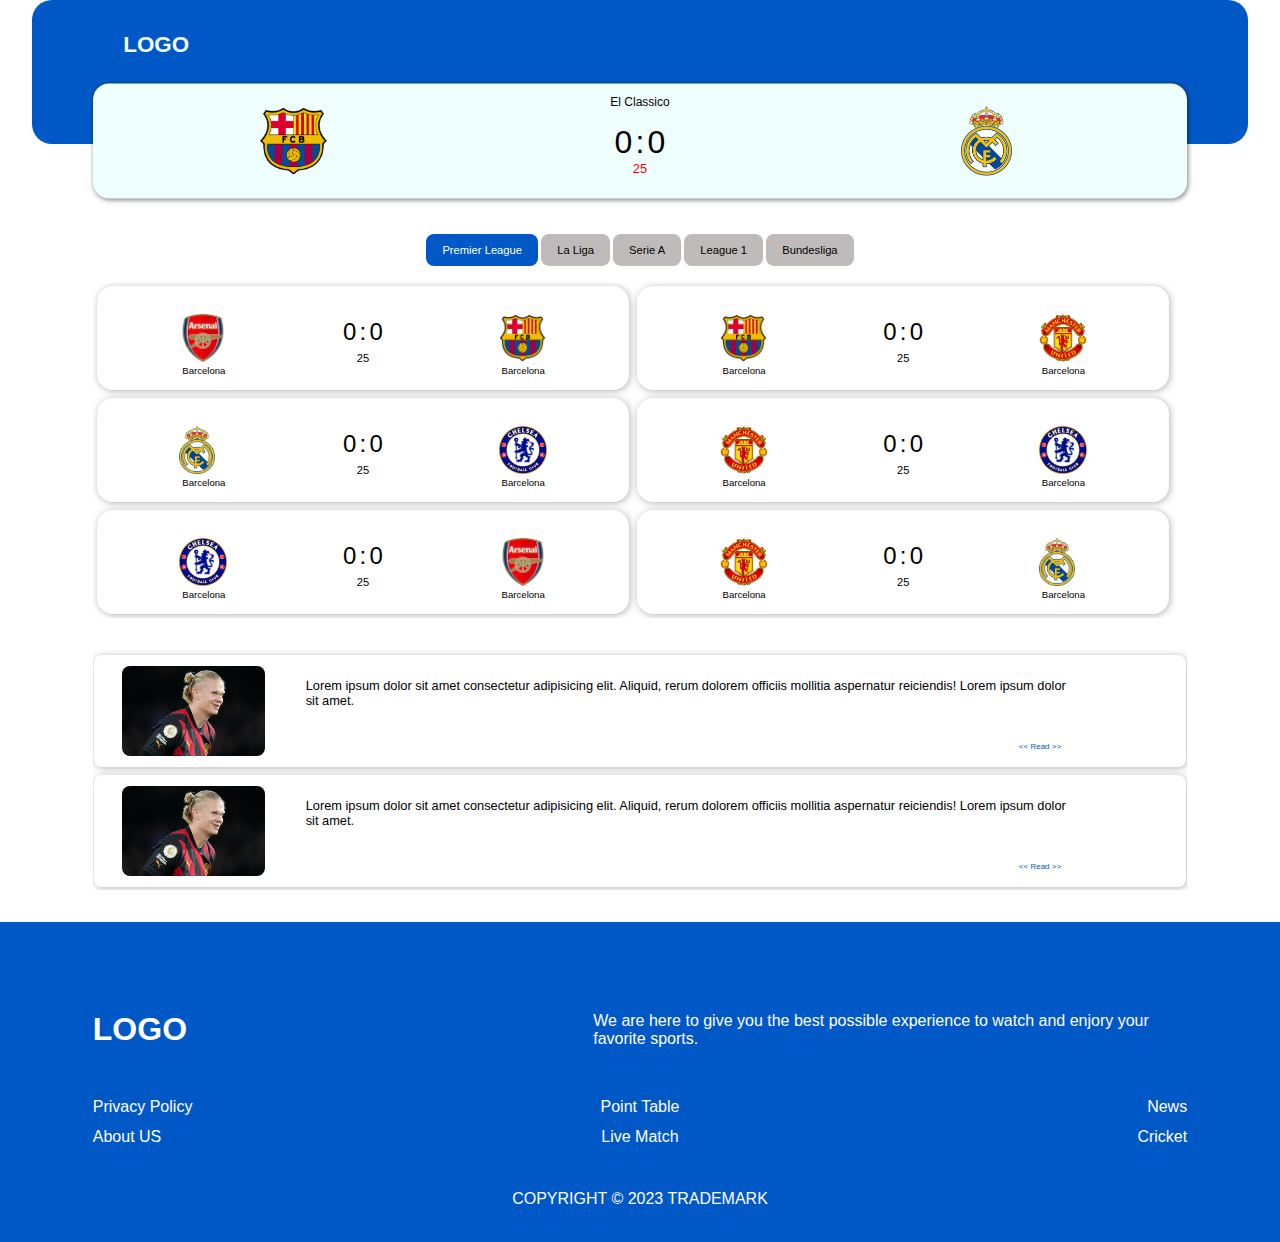
==== commit 9b1ea49e: "cleared some bugs" ====
--- a/index.html
+++ b/index.html
@@ -20,7 +20,7 @@
             <i class="fa-solid fa-solid fa-bars"></i>
             <i class="fa-sharp fa-solid fa-xmark"></i>
             <ul class="menu">
-                <li><a href="">home</a></li>
+                <li><a href="index.html">home</a></li>
                 <li><a href="">News</a></li>
                 <li><a href="">Table</a></li>
                 <li><a href="">Stats</a></li>
--- a/css/style.css
+++ b/css/style.css
@@ -242,22 +242,18 @@
 
 /* ======================================================= */
 
-.leagues-section, .details-section {
+.leagues-section {
     width : var(--width-top-header);
     height: var(--leagues-section-height);
-    margin-top : 2rem;
+    margin-top : 1rem;
     border-radius: 0.5rem ;
+    
     padding-bottom: 0.1rem;
-
-    display: flex;
-    justify-content: center;
-    align-items: center;
 
     /* to setup scrolling and hide scrollbar */
     overflow: auto;
     -ms-overflow-style: none; /* from IE and Edge */
     scrollbar-width: none; /* from Firefox */
-    /* border: 1px solid black; */
 }
 
 /* to hide scrollbar from chrome */
@@ -265,11 +261,11 @@
     display: none;
 }
 
-.leagues, .details{
+.leagues {
     width: 98%;
     height: auto;
+    /* padding-top: 1rem; */
     border-radius: 0.5rem;
-
     display: grid;
     grid-template-columns: 1fr 1fr;
     column-gap : 0.5rem;
@@ -295,16 +291,17 @@
     font-size: 1.5rem;
     margin: 0.4rem 0;
 }
-
 .matches .score-time .time {
     font-size: 0.7rem;
     color: black;
 }
 
+
 .matches .score-time {
     top: 0;
     /* border: 1px solid black; */
 }
+
 
 .matches .team-logos {
     width: 3rem;
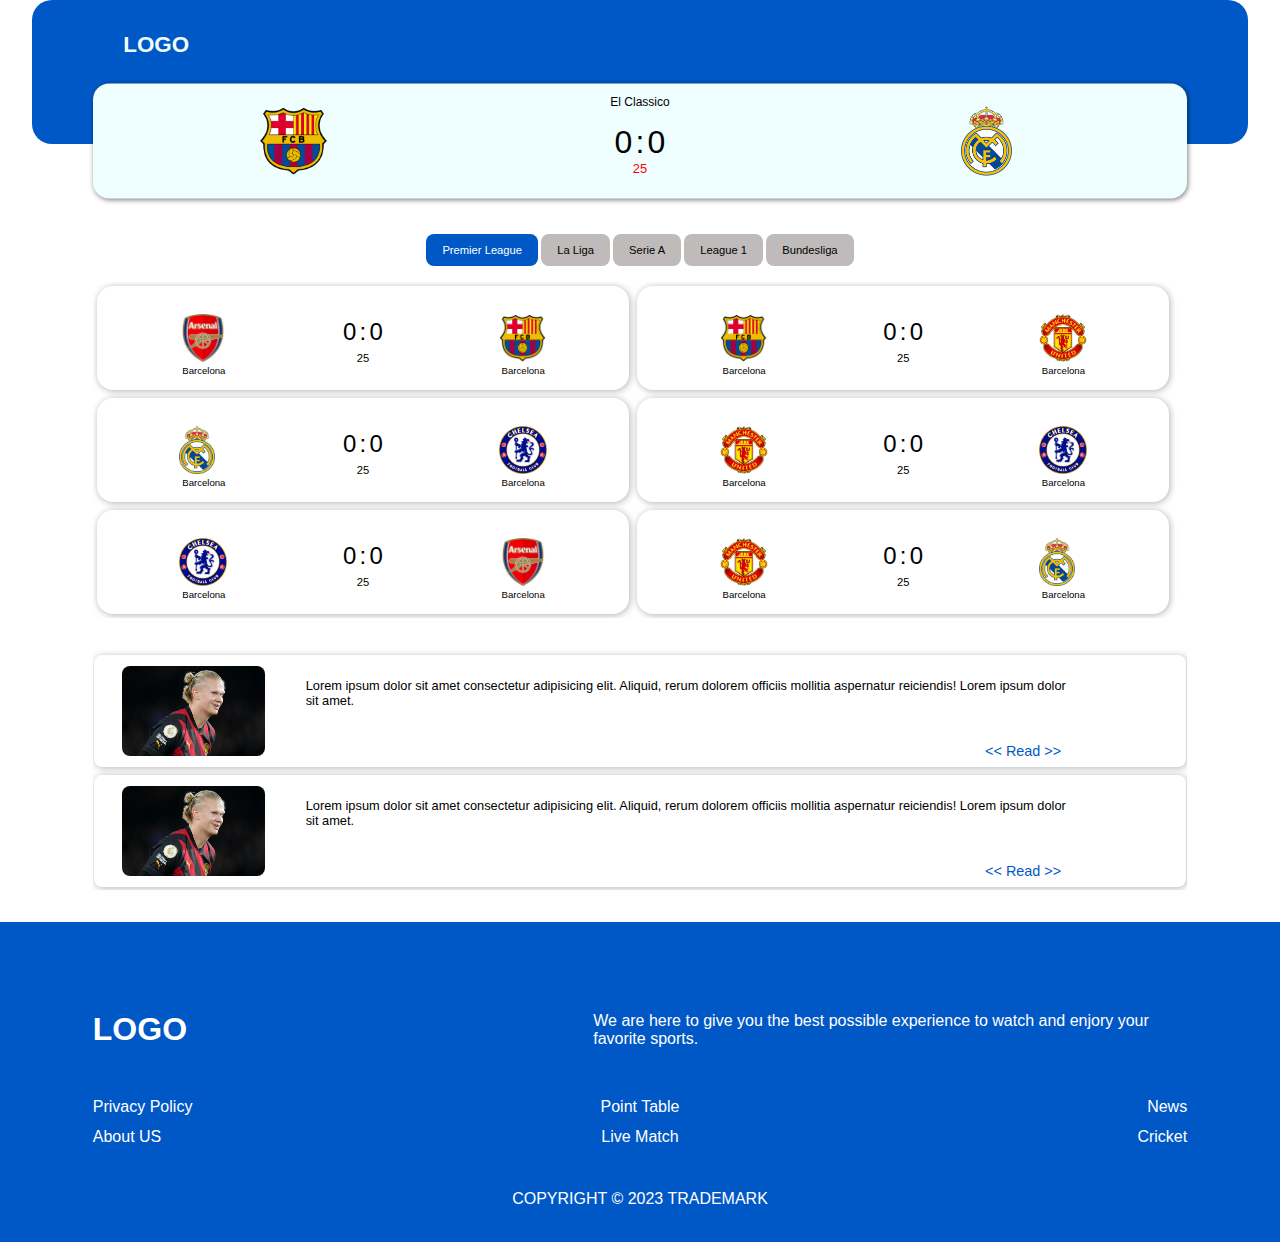
==== commit 92c39866: "added news section" ====
--- a/index.html
+++ b/index.html
@@ -21,7 +21,7 @@
             <i class="fa-sharp fa-solid fa-xmark"></i>
             <ul class="menu">
                 <li><a href="index.html">home</a></li>
-                <li><a href="">News</a></li>
+                <li><a href="news.html">News</a></li>
                 <li><a href="">Table</a></li>
                 <li><a href="">Stats</a></li>
                 <li><a href="">About Us</a></li>
--- a/css/style.css
+++ b/css/style.css
@@ -346,16 +346,18 @@
 }
 
 .news {
-    width: 100%;
+    height: 7rem;
+    width: 100%;
+
     margin: 0.25rem 0;
-    height: 7rem;
     border-radius: 0.5rem;
+
+    background-color: var(--bg1);
+    box-shadow: 1px 1px 7px rgba(0,0,0,0.3);    
+    
+    display: flex;
     overflow: hidden;
-    background-color: var(--bg1);
-    box-shadow: 1px 1px 7px rgba(0,0,0,0.3);
-    /* border : 1px solid red; */
-
-    display: flex;
+    cursor: pointer;
 }
 
 /* ================================= */
@@ -402,11 +404,11 @@
 
 
 .news .para a {
-    font-size: 0.5rem;
+    font-size: 0.9rem;
     color : var(--bg2);
     
     position: absolute;
-    bottom: 1rem;
+    bottom: 0.5rem;
     right: 1rem;
 }
 
@@ -513,4 +515,8 @@
     .matches {
         height: 6.5rem;
     }
-}
+
+    .news .para a {
+        font-size: 0.8rem;
+    }
+}
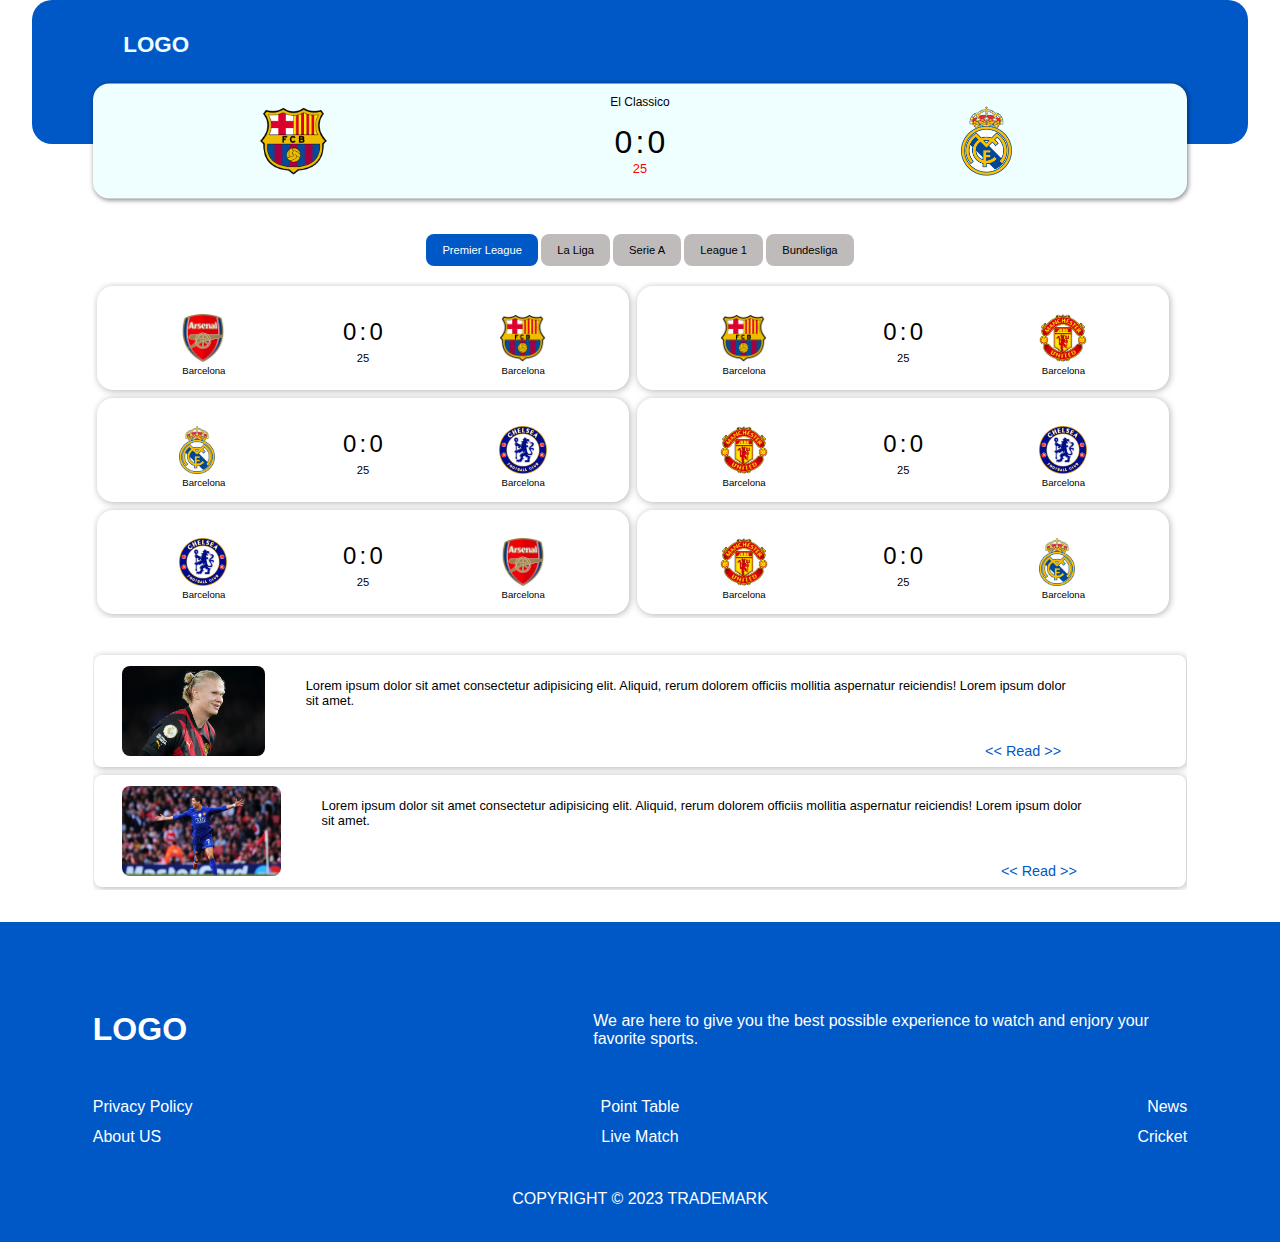
==== commit 130852e0: "news section & single-news section is updated" ====
--- a/index.html
+++ b/index.html
@@ -289,7 +289,7 @@
             </div>
             <div class="news">
                 <div class="thumbnail">
-                    <img src="images/haaland.webp" alt="">
+                    <img src="images/cr-1.jpg" alt="">
                 </div>
                 <div class="para">
                     <p>Lorem ipsum dolor sit amet consectetur adipisicing elit. Aliquid, rerum dolorem officiis mollitia aspernatur reiciendis! Lorem ipsum dolor sit amet.
@@ -299,7 +299,7 @@
             </div>
             <div class="news">
                 <div class="thumbnail">
-                    <img src="images/haaland.webp" alt="">
+                    <img src="images/cr-2.jpg" alt="">
                 </div>
                 <div class="para">
                     <p>Lorem ipsum dolor sit amet consectetur adipisicing elit. Aliquid, rerum dolorem officiis mollitia aspernatur reiciendis! Lorem ipsum dolor sit amet.
@@ -309,7 +309,7 @@
             </div>
             <div class="news">
                 <div class="thumbnail">
-                    <img src="images/haaland.webp" alt="">
+                    <img src="images/cr-3.jpg" alt="">
                 </div>
                 <div class="para">
                     <p>Lorem ipsum dolor sit amet consectetur adipisicing elit. Aliquid, rerum dolorem officiis mollitia aspernatur reiciendis! Lorem ipsum dolor sit amet.
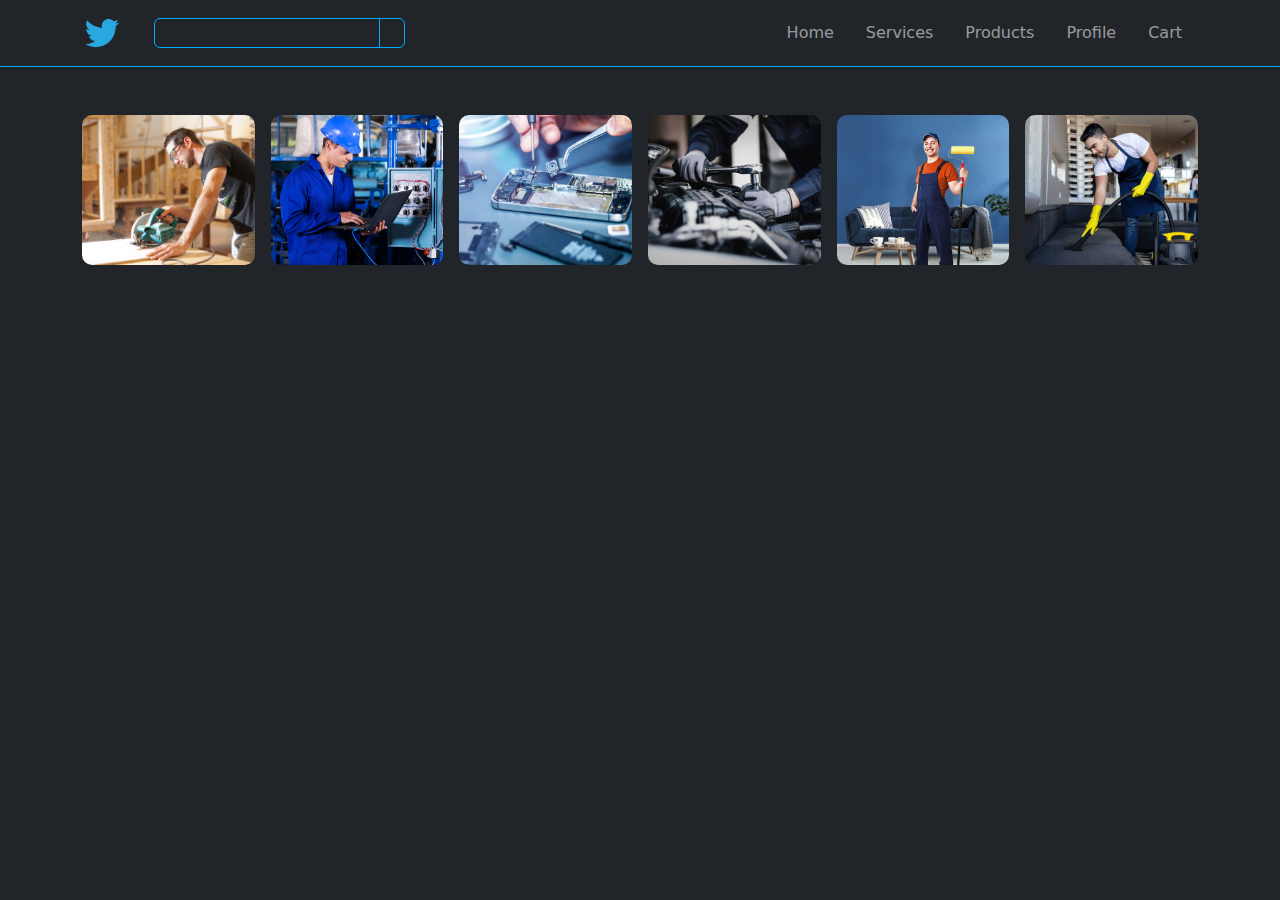
==== commit 3030fab7: "New Website Added" ====
--- a/index.html
+++ b/index.html
@@ -1,356 +1,177 @@
 <!DOCTYPE html>
 <html lang="en">
-<head>
-    <meta charset="UTF-8">
-    <meta http-equiv="X-UA-Compatible" content="IE=edge">
-    <meta name="viewport" content="width=device-width, initial-scale=1.0">
-    <title>HOME</title>
-    <!-- ================================================================================ -->
-    <link rel="stylesheet" href="https://cdnjs.cloudflare.com/ajax/libs/font-awesome/6.3.0/css/all.min.css" integrity="sha512-SzlrxWUlpfuzQ+pcUCosxcglQRNAq/DZjVsC0lE40xsADsfeQoEypE+enwcOiGjk/bSuGGKHEyjSoQ1zVisanQ==" crossorigin="anonymous" referrerpolicy="no-referrer" />
-    <!-- ================================================================================ -->
-    <script defer src="js/script.js"></script>
-    <!-- ================================================================================ -->
-    <link rel="stylesheet" href="css/style.css">
-</head>
-<body>
-    <!-- ====================== Header Starts ====================== -->
-    <header class="match-started">
-        <nav class="match-started">
-            <h3>LOGO</h3>
-            <i class="fa-solid fa-solid fa-bars"></i>
-            <i class="fa-sharp fa-solid fa-xmark"></i>
-            <ul class="menu">
-                <li><a href="index.html">home</a></li>
-                <li><a href="news.html">News</a></li>
-                <li><a href="">Table</a></li>
-                <li><a href="">Stats</a></li>
-                <li><a href="">About Us</a></li>
-            </ul>
-        </nav>
-        <div class="top-header match-started">
-            <div class="current-match-name">El Classico</div>
-            <div class="team-logos"><img src="images/fcb.png"/></div>
-            <div class="score-time">
-                <div class="score">
-                    <span>0</span>:<span>0</span>
-                </div>
-               <span class="time">25</span> 
+  <head>
+    <meta charset="UTF-8" />
+    <meta name="viewport" content="width=device-width, initial-scale=1.0" />
+    <title>ServOn.com</title>
+
+    <!-- ============= Next ============= -->
+    <!-- ============ /Next/ ============ -->
+
+    <!-- ============= Bootstrap ============= -->
+    <link
+      href="https://cdn.jsdelivr.net/npm/bootstrap@5.2.3/dist/css/bootstrap.min.css"
+      rel="stylesheet"
+    />
+    <script src="https://cdn.jsdelivr.net/npm/bootstrap@5.2.3/dist/js/bootstrap.bundle.min.js"></script>
+    <!-- ============ /Bootstrap/ ============ -->
+
+    <!-- ============= Font-Awesome ============= -->
+    <link
+      rel="stylesheet"
+      href="https://cdnjs.cloudflare.com/ajax/libs/font-awesome/6.4.0/css/all.min.css"
+      integrity="sha512-iecdLmaskl7CVkqkXNQ/ZH/XLlvWZOJyj7Yy7tcenmpD1ypASozpmT/E0iPtmFIB46ZmdtAc9eNBvH0H/ZpiBw=="
+      crossorigin="anonymous"
+      referrerpolicy="no-referrer"
+    />
+    <!-- ============ /Font-Awesome/ ============ -->
+
+    <style>
+      .navbar-form .input-group *{
+        height: 30px;
+        border-color: rgb(0, 170, 255);
+      }
+      .navbar-form .input-group .btn {
+        display: flex;
+        justify-content: center;
+        align-items: center;
+      }
+      .box-image {
+        width: 100%;
+        height: 150px;
+        object-fit: cover;
+        object-position: center;
+        border-radius: 10px;
+      }
+      .box-overlay {
+        width: 100%;
+        height: 100%;
+        top : 0;
+        left: 0;
+        display: flex;
+        justify-content: center;
+        align-items: center;
+        background-color: rgba(0,0,0,0.7);
+        border: 1px solid transparent;
+        border-radius: 10px;
+        opacity: 0;
+        transition: all 0.3s ease;
+      }
+      .box:hover .box-overlay {
+        opacity: 1;
+      }
+    </style>
+  </head>
+  <body class="bg-dark">
+    <nav
+      class="navbar navbar-dark navbar-expand-lg"
+      style="border-bottom: 1px solid rgb(0, 170, 255)"
+    >
+      <div class="container">
+        <div class="navbar-brand">
+          <img src="images/logo.png" alt="" width="40px" class="rounded-pill" />
+        </div>
+        <form class="d-flex navbar-form ms-3">
+          <div class="input-group">
+            <input type="text" class="form-control text-bg-dark" placeholder="Search for services ..."/>    
+            <button class="btn text-bg-dark">
+              <i class="fa-solid fa-magnifying-glass p-0 m-0" style="line-height: 30px;"></i>
+            </button>
+          </div>
+        </form>
+        <a
+          class="btn navbar-toggler border-0"
+          data-bs-toggle="collapse"
+          data-bs-target="#nav-box-1"
+          >
+          <i class="fa-solid fa-bars text-bg-dark"></i>
+        </a>
+        <div
+          class="collapse navbar-collapse justify-content-end"
+          id="nav-box-1"
+        >
+          <ul class="navbar-nav py-lg-0 py-3">
+            <li class="nav-item">
+              <a href="#" class="nav-link px-lg-3 px-0 py-lg-0 py-3">Home</a>
+            </li>
+            <li class="nav-item">
+              <a href="#" class="nav-link px-lg-3 px-0 py-lg-0 py-3"
+                >Services</a
+              >
+            </li>
+            <li class="nav-item">
+              <a href="#" class="nav-link px-lg-3 px-0 py-lg-0 py-3"
+                >Products</a
+              >
+            </li>
+            <li class="nav-item">
+              <a href="#" class="nav-link px-lg-3 px-0 py-lg-0 py-3">Profile</a>
+            </li>
+            <li class="nav-item">
+              <a href="#" class="nav-link px-lg-3 px-0 py-lg-0 py-3">
+                <i class="fa-solid fa-cart-shopping"></i> Cart
+              </a>
+            </li>
+          </ul>
+        </div>
+      </div>
+    </nav>
+    <section class="mt-5">
+      <div class="container">
+        <div class="row row-cols-lg-6 row-cols-md-3 row-cols-2 g-3">
+          <div class="col">
+            <div class="box position-relative">
+              <img src="images/carpenter-serv.jpg"  class="box-image">
+              <div class="box-overlay position-absolute">
+                <span class="text-light">Carpenting</span>
+              </div>
             </div>
-            <div class="team-logos"><img src="images/rma.png"/></div>
+          </div>
+          <div class="col">
+            <div class="box position-relative">
+              <img src="images/electroincs-serv.webp"  class="box-image">
+              <div class="box-overlay position-absolute">
+                <span class="text-light">Hardware & <br/> Networking</span>
+              </div>
+            </div>
+          </div>
+          <div class="col">
+            <div class="box position-relative">
+              <img src="images/mobile-serv.jpeg"  class="box-image">
+              <div class="box-overlay position-absolute">
+                <span class="text-light">Electornics</span>
+              </div>
+            </div>
+          </div>
+          <div class="col">
+            <div class="box position-relative">
+              <img src="images/vehicle-serv.jpg"  class="box-image">
+              <div class="box-overlay position-absolute">
+                <span class="text-light">Vehicle Service</span>
+              </div>
+            </div>
+          </div>
+          <div class="col">
+            <div class="box position-relative">
+              <img src="images/painting-serv.jpg"  class="box-image">
+              <div class="box-overlay position-absolute">
+                <span class="text-light">Painting</span>
+              </div>
+            </div>
+          </div>
+          <div class="col">
+            <div class="box position-relative">
+              <img src="images/cleaning-serv.webp"  class="box-image">
+              <div class="box-overlay position-absolute">
+                <span class="text-light">Cleaning</span>
+              </div>
+            </div>
+          </div>
         </div>
-    </header>
-    <!-- ====================== Header Ends ====================== -->
-
-    <div class="league-titles  match-started">
-        <div class="titles">
-            <span class="selected">Premier League</span>
-            <span>La Liga</span>
-            <span>Serie A</span>
-            <span>League 1</span>
-            <span>Bundesliga</span>
-        </div>
-    </div>
-
-    <!-- ====================== Match Section Starts ====================== -->
-    <section class="leagues-section">
-        <div class="leagues premier-league">
-            <div class="matches">
-                <div class="team-logos">
-                    <img src="images/arsenal.png"/>
-                    <span>Barcelona</span>
-                </div>
-
-                <div class="score-time">
-                    <div class="score">
-                        <span>0</span>:<span>0</span>
-                    </div>
-                   <span class="time">25</span> 
-                </div>
-
-                <div class="team-logos">
-                    <img src="images/fcb.png"/>
-                    <span>Barcelona</span>
-                </div>
-            </div>
-            <div class="matches">
-                <div class="team-logos">
-                    <img src="images/fcb.png"/>
-                    <span>Barcelona</span>
-                </div>
-
-                <div class="score-time">
-                    <div class="score">
-                        <span>0</span>:<span>0</span>
-                    </div>
-                   <span class="time">25</span> 
-                </div>
-
-                <div class="team-logos">
-                    <img src="images/manu.png"/>
-                    <span>Barcelona</span>
-                </div>
-            </div>
-            <div class="matches">
-                <div class="team-logos">
-                    <img src="images/rma.png"/>
-                    <span>Barcelona</span>
-                </div>
-
-                <div class="score-time">
-                    <div class="score">
-                        <span>0</span>:<span>0</span>
-                    </div>
-                   <span class="time">25</span> 
-                </div>
-
-                <div class="team-logos">
-                    <img src="images/chelsea.png"/>
-                    <span>Barcelona</span>
-                </div>
-            </div>
-            <div class="matches">
-                <div class="team-logos">
-                    <img src="images/manu.png"/>
-                    <span>Barcelona</span>
-                </div>
-
-                <div class="score-time">
-                    <div class="score">
-                        <span>0</span>:<span>0</span>
-                    </div>
-                   <span class="time">25</span> 
-                </div>
-
-                <div class="team-logos">
-                    <img src="images/chelsea.png"/>
-                    <span>Barcelona</span>
-                </div>
-            </div>
-            <div class="matches">
-                <div class="team-logos">
-                    <img src="images/chelsea.png"/>
-                    <span>Barcelona</span>
-                </div>
-
-                <div class="score-time">
-                    <div class="score">
-                        <span>0</span>:<span>0</span>
-                    </div>
-                   <span class="time">25</span> 
-                </div>
-
-                <div class="team-logos">
-                    <img src="images/arsenal.png"/>
-                    <span>Barcelona</span>
-                </div>
-            </div>
-            <div class="matches">
-                <div class="team-logos">
-                    <img src="images/manu.png"/>
-                    <span>Barcelona</span>
-                </div>
-
-                <div class="score-time">
-                    <div class="score">
-                        <span>0</span>:<span>0</span>
-                    </div>
-                   <span class="time">25</span> 
-                </div>
-
-                <div class="team-logos">
-                    <img src="images/rma.png"/>
-                    <span>Barcelona</span>
-                </div>
-            </div>
-            <div class="matches">
-                <div class="team-logos">
-                    <img src="images/fcb.png"/>
-                    <span>Barcelona</span>
-                </div>
-
-                <div class="score-time">
-                    <div class="score">
-                        <span>0</span>:<span>0</span>
-                    </div>
-                   <span class="time">25</span> 
-                </div>
-
-                <div class="team-logos">
-                    <img src="images/chelsea.png"/>
-                    <span>Barcelona</span>
-                </div>
-            </div>
-            <div class="matches">
-                <div class="team-logos">
-                    <img src="images/manu.png"/>
-                    <span>Barcelona</span>
-                </div>
-
-                <div class="score-time">
-                    <div class="score">
-                        <span>0</span>:<span>0</span>
-                    </div>
-                   <span class="time">25</span> 
-                </div>
-
-                <div class="team-logos">
-                    <img src="images/chelsea.png"/>
-                    <span>Barcelona</span>
-                </div>
-            </div>
-            <div class="matches">
-                <div class="team-logos">
-                    <img src="images/arsenal.png"/>
-                    <span>Barcelona</span>
-                </div>
-
-                <div class="score-time">
-                    <div class="score">
-                        <span>0</span>:<span>0</span>
-                    </div>
-                   <span class="time">25</span> 
-                </div>
-
-                <div class="team-logos">
-                    <img src="images/manu.png"/>
-                    <span>Barcelona</span>
-                </div>
-            </div>
-            <div class="matches">
-                <div class="team-logos">
-                    <img src="images/fcb.png"/>
-                    <span>Barcelona</span>
-                </div>
-
-                <div class="score-time">
-                    <div class="score">
-                        <span>0</span>:<span>0</span>
-                    </div>
-                   <span class="time">25</span> 
-                </div>
-
-                <div class="team-logos">
-                    <img src="images/fcb.png"/>
-                    <span>Barcelona</span>
-                </div>
-            </div>
-            <div class="matches">
-                <div class="team-logos">
-                    <img src="images/fcb.png"/>
-                    <span>Barcelona</span>
-                </div>
-
-                <div class="score-time">
-                    <div class="score">
-                        <span>0</span>:<span>0</span>
-                    </div>
-                   <span class="time">25</span> 
-                </div>
-
-                <div class="team-logos">
-                    <img src="images/fcb.png"/>
-                    <span>Barcelona</span>
-                </div>
-            </div>
-            <div class="matches">
-                <div class="team-logos">
-                    <img src="images/fcb.png"/>
-                    <span>Barcelona</span>
-                </div>
-
-                <div class="score-time">
-                    <div class="score">
-                        <span>0</span>:<span>0</span>
-                    </div>
-                   <span class="time">25</span> 
-                </div>
-
-                <div class="team-logos">
-                    <img src="images/fcb.png"/>
-                    <span>Barcelona</span>
-                </div>
-            </div>
-       </div>
+      </div>
     </section>
-    <!-- ====================== Match Section Ends ====================== -->
-
-    <!-- ====================== News Section Strats ====================== -->
-    <section class="news-section">
-        <div class="container">
-            <div class="news">
-                <div class="thumbnail">
-                    <img src="images/haaland.webp" alt="">
-                </div>
-                <div class="para">
-                    <p>Lorem ipsum dolor sit amet consectetur adipisicing elit. Aliquid, rerum dolorem officiis mollitia aspernatur reiciendis! Lorem ipsum dolor sit amet.
-                    </p>
-                    <a href="#"> &lt;&lt; Read >></a>
-                </div>
-            </div>
-            <div class="news">
-                <div class="thumbnail">
-                    <img src="images/cr-1.jpg" alt="">
-                </div>
-                <div class="para">
-                    <p>Lorem ipsum dolor sit amet consectetur adipisicing elit. Aliquid, rerum dolorem officiis mollitia aspernatur reiciendis! Lorem ipsum dolor sit amet.
-                    </p>
-                    <a href="#"> &lt;&lt; Read >></a>
-                </div>
-            </div>
-            <div class="news">
-                <div class="thumbnail">
-                    <img src="images/cr-2.jpg" alt="">
-                </div>
-                <div class="para">
-                    <p>Lorem ipsum dolor sit amet consectetur adipisicing elit. Aliquid, rerum dolorem officiis mollitia aspernatur reiciendis! Lorem ipsum dolor sit amet.
-                    </p>
-                    <a href="#"> &lt;&lt; Read >></a>
-                </div>
-            </div>
-            <div class="news">
-                <div class="thumbnail">
-                    <img src="images/cr-3.jpg" alt="">
-                </div>
-                <div class="para">
-                    <p>Lorem ipsum dolor sit amet consectetur adipisicing elit. Aliquid, rerum dolorem officiis mollitia aspernatur reiciendis! Lorem ipsum dolor sit amet.
-                    </p>
-                    <a href="#"> &lt;&lt; Read >></a>
-                </div>
-            </div>
-        </div>
+    <section class="mt-5">
+      
     </section>
-    <!-- ====================== News Section Ends ====================== -->
-    
-    <!-- ====================== Footer Starts ====================== -->
-    <footer>
-        <div class="container">
-
-            <div class="social">
-                <i class="fa-brands fa-twitter"></i>
-                <i class="fa-brands fa-youtube"></i>
-                <i class="fa-brands fa-instagram"></i>
-                <i class="fa-brands fa-behance"></i>
-            </div>
-            <div class="brand-details">
-                <h1 class="logo">LOGO</h1>
-                <p class="details">
-                    We are here to give you the best possible experience to watch and enjory
-                    your favorite sports.
-                </p>
-            </div>
-            <div class="footer-links">
-                <a href="">Privacy Policy</a>
-                <a href="">Point Table</a>
-                <a href="">News</a>
-                <a href="">About US</a>
-                <a href="">Live Match</a>
-                <a href="">Cricket</a>
-            </div>
-            <div class="copyright">
-                <span class="copyright">COPYRIGHT &#xA9; 2023 TRADEMARK </span>
-            </div>
-        </div>
-    </footer>
-    <!-- ====================== Footer Ends ====================== -->
-</body>
-</html>+  </body>
+</html>
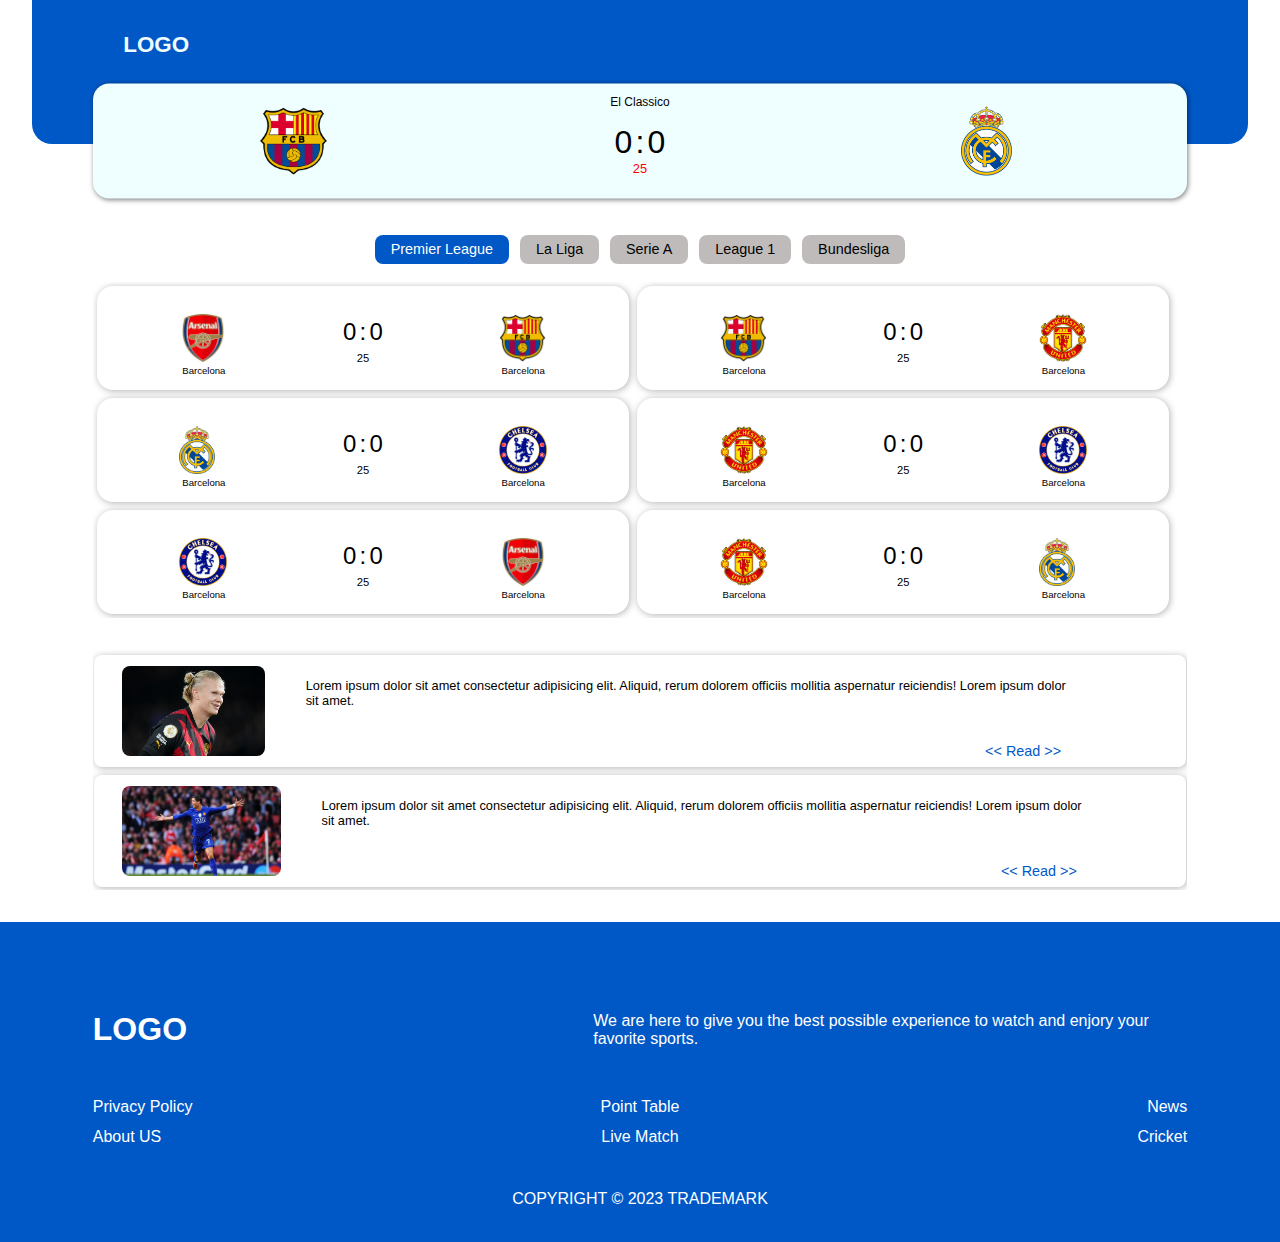
==== commit 5d4b4d0a: "added again" ====
--- a/index.html
+++ b/index.html
@@ -1,177 +1,356 @@
 <!DOCTYPE html>
 <html lang="en">
-  <head>
-    <meta charset="UTF-8" />
-    <meta name="viewport" content="width=device-width, initial-scale=1.0" />
-    <title>ServOn.com</title>
-
-    <!-- ============= Next ============= -->
-    <!-- ============ /Next/ ============ -->
-
-    <!-- ============= Bootstrap ============= -->
-    <link
-      href="https://cdn.jsdelivr.net/npm/bootstrap@5.2.3/dist/css/bootstrap.min.css"
-      rel="stylesheet"
-    />
-    <script src="https://cdn.jsdelivr.net/npm/bootstrap@5.2.3/dist/js/bootstrap.bundle.min.js"></script>
-    <!-- ============ /Bootstrap/ ============ -->
-
-    <!-- ============= Font-Awesome ============= -->
-    <link
-      rel="stylesheet"
-      href="https://cdnjs.cloudflare.com/ajax/libs/font-awesome/6.4.0/css/all.min.css"
-      integrity="sha512-iecdLmaskl7CVkqkXNQ/ZH/XLlvWZOJyj7Yy7tcenmpD1ypASozpmT/E0iPtmFIB46ZmdtAc9eNBvH0H/ZpiBw=="
-      crossorigin="anonymous"
-      referrerpolicy="no-referrer"
-    />
-    <!-- ============ /Font-Awesome/ ============ -->
-
-    <style>
-      .navbar-form .input-group *{
-        height: 30px;
-        border-color: rgb(0, 170, 255);
-      }
-      .navbar-form .input-group .btn {
-        display: flex;
-        justify-content: center;
-        align-items: center;
-      }
-      .box-image {
-        width: 100%;
-        height: 150px;
-        object-fit: cover;
-        object-position: center;
-        border-radius: 10px;
-      }
-      .box-overlay {
-        width: 100%;
-        height: 100%;
-        top : 0;
-        left: 0;
-        display: flex;
-        justify-content: center;
-        align-items: center;
-        background-color: rgba(0,0,0,0.7);
-        border: 1px solid transparent;
-        border-radius: 10px;
-        opacity: 0;
-        transition: all 0.3s ease;
-      }
-      .box:hover .box-overlay {
-        opacity: 1;
-      }
-    </style>
-  </head>
-  <body class="bg-dark">
-    <nav
-      class="navbar navbar-dark navbar-expand-lg"
-      style="border-bottom: 1px solid rgb(0, 170, 255)"
-    >
-      <div class="container">
-        <div class="navbar-brand">
-          <img src="images/logo.png" alt="" width="40px" class="rounded-pill" />
+<head>
+    <meta charset="UTF-8">
+    <meta http-equiv="X-UA-Compatible" content="IE=edge">
+    <meta name="viewport" content="width=device-width, initial-scale=1.0">
+    <title>HOME</title>
+    <!-- ================================================================================ -->
+    <link rel="stylesheet" href="https://cdnjs.cloudflare.com/ajax/libs/font-awesome/6.3.0/css/all.min.css" integrity="sha512-SzlrxWUlpfuzQ+pcUCosxcglQRNAq/DZjVsC0lE40xsADsfeQoEypE+enwcOiGjk/bSuGGKHEyjSoQ1zVisanQ==" crossorigin="anonymous" referrerpolicy="no-referrer" />
+    <!-- ================================================================================ -->
+    <script defer src="js/script.js"></script>
+    <!-- ================================================================================ -->
+    <link rel="stylesheet" href="css/style.css">
+</head>
+<body>
+    <!-- ====================== Header Starts ====================== -->
+    <header class="match-started">
+        <nav class="match-started">
+            <h3>LOGO</h3>
+            <i class="fa-solid fa-solid fa-bars"></i>
+            <i class="fa-sharp fa-solid fa-xmark"></i>
+            <ul class="menu">
+                <li><a href="index.html">home</a></li>
+                <li><a href="news.html">News</a></li>
+                <li><a href="">Table</a></li>
+                <li><a href="">Stats</a></li>
+                <li><a href="">About Us</a></li>
+            </ul>
+        </nav>
+        <div class="top-header match-started">
+            <div class="current-match-name">El Classico</div>
+            <div class="team-logos"><img src="images/fcb.png"/></div>
+            <div class="score-time">
+                <div class="score">
+                    <span>0</span>:<span>0</span>
+                </div>
+               <span class="time">25</span> 
+            </div>
+            <div class="team-logos"><img src="images/rma.png"/></div>
         </div>
-        <form class="d-flex navbar-form ms-3">
-          <div class="input-group">
-            <input type="text" class="form-control text-bg-dark" placeholder="Search for services ..."/>    
-            <button class="btn text-bg-dark">
-              <i class="fa-solid fa-magnifying-glass p-0 m-0" style="line-height: 30px;"></i>
-            </button>
-          </div>
-        </form>
-        <a
-          class="btn navbar-toggler border-0"
-          data-bs-toggle="collapse"
-          data-bs-target="#nav-box-1"
-          >
-          <i class="fa-solid fa-bars text-bg-dark"></i>
-        </a>
-        <div
-          class="collapse navbar-collapse justify-content-end"
-          id="nav-box-1"
-        >
-          <ul class="navbar-nav py-lg-0 py-3">
-            <li class="nav-item">
-              <a href="#" class="nav-link px-lg-3 px-0 py-lg-0 py-3">Home</a>
-            </li>
-            <li class="nav-item">
-              <a href="#" class="nav-link px-lg-3 px-0 py-lg-0 py-3"
-                >Services</a
-              >
-            </li>
-            <li class="nav-item">
-              <a href="#" class="nav-link px-lg-3 px-0 py-lg-0 py-3"
-                >Products</a
-              >
-            </li>
-            <li class="nav-item">
-              <a href="#" class="nav-link px-lg-3 px-0 py-lg-0 py-3">Profile</a>
-            </li>
-            <li class="nav-item">
-              <a href="#" class="nav-link px-lg-3 px-0 py-lg-0 py-3">
-                <i class="fa-solid fa-cart-shopping"></i> Cart
-              </a>
-            </li>
-          </ul>
+    </header>
+    <!-- ====================== Header Ends ====================== -->
+
+    <div class="league-titles  match-started">
+        <div class="titles">
+            <span class="selected">Premier League</span>
+            <span>La Liga</span>
+            <span>Serie A</span>
+            <span>League 1</span>
+            <span>Bundesliga</span>
         </div>
-      </div>
-    </nav>
-    <section class="mt-5">
-      <div class="container">
-        <div class="row row-cols-lg-6 row-cols-md-3 row-cols-2 g-3">
-          <div class="col">
-            <div class="box position-relative">
-              <img src="images/carpenter-serv.jpg"  class="box-image">
-              <div class="box-overlay position-absolute">
-                <span class="text-light">Carpenting</span>
-              </div>
-            </div>
-          </div>
-          <div class="col">
-            <div class="box position-relative">
-              <img src="images/electroincs-serv.webp"  class="box-image">
-              <div class="box-overlay position-absolute">
-                <span class="text-light">Hardware & <br/> Networking</span>
-              </div>
-            </div>
-          </div>
-          <div class="col">
-            <div class="box position-relative">
-              <img src="images/mobile-serv.jpeg"  class="box-image">
-              <div class="box-overlay position-absolute">
-                <span class="text-light">Electornics</span>
-              </div>
-            </div>
-          </div>
-          <div class="col">
-            <div class="box position-relative">
-              <img src="images/vehicle-serv.jpg"  class="box-image">
-              <div class="box-overlay position-absolute">
-                <span class="text-light">Vehicle Service</span>
-              </div>
-            </div>
-          </div>
-          <div class="col">
-            <div class="box position-relative">
-              <img src="images/painting-serv.jpg"  class="box-image">
-              <div class="box-overlay position-absolute">
-                <span class="text-light">Painting</span>
-              </div>
-            </div>
-          </div>
-          <div class="col">
-            <div class="box position-relative">
-              <img src="images/cleaning-serv.webp"  class="box-image">
-              <div class="box-overlay position-absolute">
-                <span class="text-light">Cleaning</span>
-              </div>
-            </div>
-          </div>
+    </div>
+
+    <!-- ====================== Match Section Starts ====================== -->
+    <section class="leagues-section">
+        <div class="leagues premier-league">
+            <div class="matches">
+                <div class="team-logos">
+                    <img src="images/arsenal.png"/>
+                    <span>Barcelona</span>
+                </div>
+
+                <div class="score-time">
+                    <div class="score">
+                        <span>0</span>:<span>0</span>
+                    </div>
+                   <span class="time">25</span> 
+                </div>
+
+                <div class="team-logos">
+                    <img src="images/fcb.png"/>
+                    <span>Barcelona</span>
+                </div>
+            </div>
+            <div class="matches">
+                <div class="team-logos">
+                    <img src="images/fcb.png"/>
+                    <span>Barcelona</span>
+                </div>
+
+                <div class="score-time">
+                    <div class="score">
+                        <span>0</span>:<span>0</span>
+                    </div>
+                   <span class="time">25</span> 
+                </div>
+
+                <div class="team-logos">
+                    <img src="images/manu.png"/>
+                    <span>Barcelona</span>
+                </div>
+            </div>
+            <div class="matches">
+                <div class="team-logos">
+                    <img src="images/rma.png"/>
+                    <span>Barcelona</span>
+                </div>
+
+                <div class="score-time">
+                    <div class="score">
+                        <span>0</span>:<span>0</span>
+                    </div>
+                   <span class="time">25</span> 
+                </div>
+
+                <div class="team-logos">
+                    <img src="images/chelsea.png"/>
+                    <span>Barcelona</span>
+                </div>
+            </div>
+            <div class="matches">
+                <div class="team-logos">
+                    <img src="images/manu.png"/>
+                    <span>Barcelona</span>
+                </div>
+
+                <div class="score-time">
+                    <div class="score">
+                        <span>0</span>:<span>0</span>
+                    </div>
+                   <span class="time">25</span> 
+                </div>
+
+                <div class="team-logos">
+                    <img src="images/chelsea.png"/>
+                    <span>Barcelona</span>
+                </div>
+            </div>
+            <div class="matches">
+                <div class="team-logos">
+                    <img src="images/chelsea.png"/>
+                    <span>Barcelona</span>
+                </div>
+
+                <div class="score-time">
+                    <div class="score">
+                        <span>0</span>:<span>0</span>
+                    </div>
+                   <span class="time">25</span> 
+                </div>
+
+                <div class="team-logos">
+                    <img src="images/arsenal.png"/>
+                    <span>Barcelona</span>
+                </div>
+            </div>
+            <div class="matches">
+                <div class="team-logos">
+                    <img src="images/manu.png"/>
+                    <span>Barcelona</span>
+                </div>
+
+                <div class="score-time">
+                    <div class="score">
+                        <span>0</span>:<span>0</span>
+                    </div>
+                   <span class="time">25</span> 
+                </div>
+
+                <div class="team-logos">
+                    <img src="images/rma.png"/>
+                    <span>Barcelona</span>
+                </div>
+            </div>
+            <div class="matches">
+                <div class="team-logos">
+                    <img src="images/fcb.png"/>
+                    <span>Barcelona</span>
+                </div>
+
+                <div class="score-time">
+                    <div class="score">
+                        <span>0</span>:<span>0</span>
+                    </div>
+                   <span class="time">25</span> 
+                </div>
+
+                <div class="team-logos">
+                    <img src="images/chelsea.png"/>
+                    <span>Barcelona</span>
+                </div>
+            </div>
+            <div class="matches">
+                <div class="team-logos">
+                    <img src="images/manu.png"/>
+                    <span>Barcelona</span>
+                </div>
+
+                <div class="score-time">
+                    <div class="score">
+                        <span>0</span>:<span>0</span>
+                    </div>
+                   <span class="time">25</span> 
+                </div>
+
+                <div class="team-logos">
+                    <img src="images/chelsea.png"/>
+                    <span>Barcelona</span>
+                </div>
+            </div>
+            <div class="matches">
+                <div class="team-logos">
+                    <img src="images/arsenal.png"/>
+                    <span>Barcelona</span>
+                </div>
+
+                <div class="score-time">
+                    <div class="score">
+                        <span>0</span>:<span>0</span>
+                    </div>
+                   <span class="time">25</span> 
+                </div>
+
+                <div class="team-logos">
+                    <img src="images/manu.png"/>
+                    <span>Barcelona</span>
+                </div>
+            </div>
+            <div class="matches">
+                <div class="team-logos">
+                    <img src="images/fcb.png"/>
+                    <span>Barcelona</span>
+                </div>
+
+                <div class="score-time">
+                    <div class="score">
+                        <span>0</span>:<span>0</span>
+                    </div>
+                   <span class="time">25</span> 
+                </div>
+
+                <div class="team-logos">
+                    <img src="images/fcb.png"/>
+                    <span>Barcelona</span>
+                </div>
+            </div>
+            <div class="matches">
+                <div class="team-logos">
+                    <img src="images/fcb.png"/>
+                    <span>Barcelona</span>
+                </div>
+
+                <div class="score-time">
+                    <div class="score">
+                        <span>0</span>:<span>0</span>
+                    </div>
+                   <span class="time">25</span> 
+                </div>
+
+                <div class="team-logos">
+                    <img src="images/fcb.png"/>
+                    <span>Barcelona</span>
+                </div>
+            </div>
+            <div class="matches">
+                <div class="team-logos">
+                    <img src="images/fcb.png"/>
+                    <span>Barcelona</span>
+                </div>
+
+                <div class="score-time">
+                    <div class="score">
+                        <span>0</span>:<span>0</span>
+                    </div>
+                   <span class="time">25</span> 
+                </div>
+
+                <div class="team-logos">
+                    <img src="images/fcb.png"/>
+                    <span>Barcelona</span>
+                </div>
+            </div>
+       </div>
+    </section>
+    <!-- ====================== Match Section Ends ====================== -->
+
+    <!-- ====================== News Section Strats ====================== -->
+    <section class="news-section">
+        <div class="container">
+            <div class="news">
+                <div class="thumbnail">
+                    <img src="images/haaland.webp" alt="">
+                </div>
+                <div class="para">
+                    <p>Lorem ipsum dolor sit amet consectetur adipisicing elit. Aliquid, rerum dolorem officiis mollitia aspernatur reiciendis! Lorem ipsum dolor sit amet.
+                    </p>
+                    <a href="#"> &lt;&lt; Read >></a>
+                </div>
+            </div>
+            <div class="news">
+                <div class="thumbnail">
+                    <img src="images/cr-1.jpg" alt="">
+                </div>
+                <div class="para">
+                    <p>Lorem ipsum dolor sit amet consectetur adipisicing elit. Aliquid, rerum dolorem officiis mollitia aspernatur reiciendis! Lorem ipsum dolor sit amet.
+                    </p>
+                    <a href="#"> &lt;&lt; Read >></a>
+                </div>
+            </div>
+            <div class="news">
+                <div class="thumbnail">
+                    <img src="images/cr-2.jpg" alt="">
+                </div>
+                <div class="para">
+                    <p>Lorem ipsum dolor sit amet consectetur adipisicing elit. Aliquid, rerum dolorem officiis mollitia aspernatur reiciendis! Lorem ipsum dolor sit amet.
+                    </p>
+                    <a href="#"> &lt;&lt; Read >></a>
+                </div>
+            </div>
+            <div class="news">
+                <div class="thumbnail">
+                    <img src="images/cr-3.jpg" alt="">
+                </div>
+                <div class="para">
+                    <p>Lorem ipsum dolor sit amet consectetur adipisicing elit. Aliquid, rerum dolorem officiis mollitia aspernatur reiciendis! Lorem ipsum dolor sit amet.
+                    </p>
+                    <a href="#"> &lt;&lt; Read >></a>
+                </div>
+            </div>
         </div>
-      </div>
     </section>
-    <section class="mt-5">
-      
-    </section>
-  </body>
-</html>
+    <!-- ====================== News Section Ends ====================== -->
+    
+    <!-- ====================== Footer Starts ====================== -->
+    <footer>
+        <div class="container">
+
+            <div class="social">
+                <i class="fa-brands fa-twitter"></i>
+                <i class="fa-brands fa-youtube"></i>
+                <i class="fa-brands fa-instagram"></i>
+                <i class="fa-brands fa-behance"></i>
+            </div>
+            <div class="brand-details">
+                <h1 class="logo">LOGO</h1>
+                <p class="details">
+                    We are here to give you the best possible experience to watch and enjory
+                    your favorite sports.
+                </p>
+            </div>
+            <div class="footer-links">
+                <a href="">Privacy Policy</a>
+                <a href="">Point Table</a>
+                <a href="">News</a>
+                <a href="">About US</a>
+                <a href="">Live Match</a>
+                <a href="">Cricket</a>
+            </div>
+            <div class="copyright">
+                <span class="copyright">COPYRIGHT &#xA9; 2023 TRADEMARK </span>
+            </div>
+        </div>
+    </footer>
+    <!-- ====================== Footer Ends ====================== -->
+</body>
+</html>--- a/css/style.css
+++ b/css/style.css
@@ -0,0 +1,524 @@
+html {
+    font-size: 16px;
+}
+
+:root {
+    --bg1 : #fff;
+    --bg2 : #0058C6;
+    --bg3 : #FFD52B;
+    --bg-league-title : #BFBBBA;
+
+    --ld1 : #000;
+    --ll1 : #EFFEFF;
+    --lb1 : #0E376E;
+
+    --width-small : 95%;
+    --width-mediam : 85%;
+
+    --header-height-initial : 6rem;
+    --header-height : 9rem;
+    --leagues-section-height : 21rem;
+    --news-height : 15rem;
+
+    --width-top-header : calc(var(--width-small)*90/100);
+    --margin-leagues : calc(var(--header-height)*62.2/100);
+}
+
+* {
+    margin: 0;
+    padding : 0;
+    color: var(--ld1);
+    text-decoration: none;
+    list-style: none;
+    box-sizing: border-box;
+}
+
+body {
+    font-family: sans-serif;
+    background-color: var(--bg1);
+    display: flex;
+    flex-direction: column;
+    align-items: center;
+}
+
+p {
+    font-size: 1rem;
+}
+h3 {
+    font-size: 1.4rem;
+}
+
+img {
+    display: inline-block;
+    height: 100%;
+    object-fit: cover;
+    object-position: center;
+}
+
+/* ======================================================= */
+
+header {
+    width : var(--width-small);
+    height: var(--header-height-initial);
+    color: var(--ll1);
+    background-color: var(--bg2);
+    border-bottom-left-radius: 1.25rem;
+    border-bottom-right-radius: 1.25rem;
+    display: flex;
+    flex-direction: column;
+    justify-content: space-between;
+    align-items: center;
+    position: relative;
+}
+
+header.match-started {
+    height: var(--header-height);
+}
+
+nav {
+    width: 85%;
+    height: 100%;
+    display: flex;
+    justify-content: space-between;
+    align-items: center;
+    /* border : 1px solid black; */
+    
+}
+
+nav.match-started {
+    height: 40%;
+    align-items: flex-end;
+}
+
+nav * {
+    color: var(--ll1);
+}
+
+.fa-bars, .fa-xmark {
+    cursor: pointer;
+    z-index: 5;
+}
+
+.fa-xmark {
+    display: none;
+}
+
+nav ul {
+    display: none;
+
+}
+
+.menu-open {
+    display: flex;
+    flex-direction: column;
+    justify-content: space-evenly;
+    align-items: center;
+
+    position: absolute;
+    right : 1rem;
+    top : 1rem;
+    z-index: 3;
+    border-radius: 1.25rem;
+
+    width: 20rem;
+    max-width: 90%;
+    height: 40vh;
+    background-color: rgba(0, 89, 198, 0.9);
+    box-shadow: 1px 1px 5px rgba(0,0,0,0.3);
+
+}
+
+.menu-open li a{
+    padding : 1rem 2rem;
+}
+
+/* ============================== top-header ============================== */
+
+.top-header {
+    width : 90%;
+    height: 80%;
+    background-color: var(--ll1);
+    box-shadow: 1px 1px 5px rgba(0,0,0,0.5);
+    border-radius: 1rem;
+    position: absolute;
+    transform: translateY(72.5%);
+    display: none;
+}
+
+.top-header.match-started {
+    display:flex;
+    justify-content: space-around;
+    align-items: center;
+    cursor: pointer;
+}
+
+.top-header.match-started div{
+    display: flex;
+    justify-content: center;
+    align-items: center;
+}
+
+.current-match-name{
+    width : 100%;
+    height : 30%;
+    position: absolute;
+    top : 1px;
+    font-size: 0.75rem;
+}
+
+.team-logos{
+    height: 60%;
+    width : 30%;
+}
+
+.score-time {
+    width : 20%;
+    display: flex;
+    flex-direction: column;
+    align-items: center;
+    position: relative;
+    top : 0.5rem;
+}
+
+.score {
+    font-size: 2rem;
+}
+
+.score span:nth-child(1){
+    margin-right: 0.2rem;
+}
+
+.score span:nth-child(2){
+    margin-left : 0.2rem;
+}
+
+.time {
+    color : red;
+    font-size: 0.8rem;
+    font-weight: 500;
+    width: 100%;
+    text-align: center;
+}
+
+/* ======================================================= */
+
+/* ================= League Titles Starts ================= */
+
+.league-titles, .section-titles {
+    width: var(--width-top-header);
+    margin : 0 auto;
+    margin-top: 2rem;
+    overflow: hidden;
+    border-radius: 0.5rem;
+    /* border : 1px solid black; */
+}
+
+.league-titles.match-started, .section-titles.match-started{ 
+    margin-top: var(--margin-leagues);
+}
+
+.titles span {
+    font-size: 0.9rem;
+    padding: 0.4rem 1rem;
+    margin : 0 0.2rem;
+    line-height: 2rem;
+    border-radius: 0.5rem;
+    background-color: var(--bg-league-title);
+    cursor: pointer;
+}
+
+.titles {
+    height: 2rem;
+    width: max-content;
+    margin: 0 auto;
+    position: relative;
+    left : 0px;
+    /* border : 1px solid black; */
+}
+
+.titles > .selected {
+    background-color: var(--bg2);
+    color: var(--bg1);
+}
+
+/* ================== League Titles Ends ================== */
+
+
+.leagues-section {
+    width : var(--width-top-header);
+    height: var(--leagues-section-height);
+    margin-top : 1rem;
+    border-radius: 0.5rem ;
+    
+    padding-bottom: 0.1rem;
+
+    /* to setup scrolling and hide scrollbar */
+    overflow: auto;
+    -ms-overflow-style: none; /* from IE and Edge */
+    scrollbar-width: none; /* from Firefox */
+}
+
+/* to hide scrollbar from chrome */
+.leagues-section::-webkit-scrollbar {
+    display: none;
+}
+
+.leagues {
+    width: 98%;
+    height: auto;
+    /* padding-top: 1rem; */
+    border-radius: 0.5rem;
+    display: grid;
+    grid-template-columns: 1fr 1fr;
+    column-gap : 0.5rem;
+}
+
+.matches {
+    width : 100%;
+    height: 6.5rem;
+    margin: 0.25rem;
+
+    display: flex;
+    justify-content: space-evenly;
+    align-items: center;
+
+    border-radius: 1rem;
+    background-color: var(--bg1);
+    box-shadow: 1px 1px 7px rgba(0,0,0,0.3);
+
+    cursor: pointer;
+}
+
+.matches .score-time .score {
+    font-size: 1.5rem;
+    margin: 0.4rem 0;
+}
+.matches .score-time .time {
+    font-size: 0.7rem;
+    color: black;
+}
+
+
+.matches .score-time {
+    top: 0;
+    /* border: 1px solid black; */
+}
+
+
+.matches .team-logos {
+    width: 3rem;
+    height: 3rem;
+    position: relative;
+}
+
+.team-logos span {
+    font-size : 0.6rem;
+    position: absolute;
+    bottom: -14px;
+    left: 3px;
+}
+
+/* ======================================================= */
+
+.news-section {
+    width : var(--width-top-header);
+    height: var(--news-height);
+    margin-top: 2rem;
+    padding: 0.1rem;
+    /* background-color: var(--bg-league-title); */
+
+    display: flex;
+    justify-content: center;
+    align-items: center;
+
+    overflow: auto;
+    scrollbar-width: none;
+    -ms-overflow-style: none;
+}
+
+.news-section::-webkit-scrollbar{
+    display: none;
+}
+
+.news-section .container {
+    width: 100%;
+    height: 100%; 
+    display: grid;
+    grid-template-rows: repeat(1fr);
+}
+
+.news {
+    height: 7rem;
+    width: 100%;
+
+    margin: 0.25rem 0;
+    border-radius: 0.5rem;
+
+    background-color: var(--bg1);
+    box-shadow: 1px 1px 7px rgba(0,0,0,0.3);    
+    
+    display: flex;
+    overflow: hidden;
+    cursor: pointer;
+}
+
+/* ================================= */
+
+.thumbnail {
+    height: 100%;
+    width: auto;
+    display: flex;
+    justify-content: center;
+    align-items: center;
+
+    padding-left: 2.5%;
+
+    /* border : 1px solid red; */
+}
+
+.thumbnail img {
+    width: auto;
+    height: 80%;
+    border-radius: 0.5rem;
+}
+
+.news .para {
+    width: auto;
+    height: 100%;
+    display: flex;
+    justify-content: center;
+    align-items: center;
+    position: relative;
+}
+
+.news .para p {
+    display: inline-block;
+    height: 50%;
+    width: auto;
+    font-size: 0.8rem;
+    padding-left : 5%;
+
+    position: relative;
+    top : -0.3rem;
+
+    overflow: hidden;
+}
+
+
+.news .para a {
+    font-size: 0.9rem;
+    color : var(--bg2);
+    
+    position: absolute;
+    bottom: 0.5rem;
+    right: 1rem;
+}
+
+/* ======================================================= */
+
+footer {
+    margin-top: 2rem;
+    width: 100%;
+    height: 20rem;
+    background-color: var(--bg2);
+
+    display: flex;
+    justify-content: center;
+    align-items: center;
+
+    position: relative;
+}
+
+footer * {
+    color: var(--bg1);
+}
+
+footer .container {
+    width: var(--width-top-header);
+    height: 90%;
+    display: flex;
+    flex-direction: column;
+    justify-content: flex-start;
+    align-items: center;
+    gap : 2%;
+    /* border : 1px solid black; */
+}
+
+.brand-details {
+    width: 100%;
+    height: 40%;
+    display: flex;
+    justify-content: space-between;
+    align-items: center;
+    gap : 10%;
+    /* border : 1px solid black; */
+}
+
+.brand-details h1 {
+    display: inline-block;
+    width: 40%;
+}
+
+.footer-links {
+    width: 100%;
+    height: 20%;
+    display: grid;
+    grid-template-columns: repeat(3, 1fr);
+    gap : 2%;
+}
+
+.footer-links a {
+    display: inline-flex;
+    width: 100%;
+    height: 100%;
+    justify-content: flex-start;
+    align-items: center;
+    /* border : 1px solid black; */
+}
+
+.footer-links a:nth-child(3), .footer-links a:nth-child(6) {
+    justify-content: flex-end;
+} 
+
+
+.footer-links a:nth-child(2), .footer-links a:nth-child(5) {
+    justify-content: center;
+} 
+
+.social {
+    width: 100%;
+    height: 10%;
+    display: flex;
+    justify-content: flex-end;
+    gap : 5%;
+    padding-right: 0%;
+}
+
+.copyright {
+    width: 100%;
+    height: 10%;
+    position: absolute;
+    bottom: 1.5rem;
+    display: flex;
+    justify-content: center;
+}
+
+/* ======================================================= */
+
+@media only screen and (max-width:600px) {
+
+    .leagues {
+        width: 98%;
+        /* padding: 1rem 0rem; */
+        grid-template-columns: 1fr;
+        grid-template-rows: repeat(1fr);
+    }
+
+    .matches {
+        height: 6.5rem;
+    }
+
+    .news .para a {
+        font-size: 0.8rem;
+    }
+}
